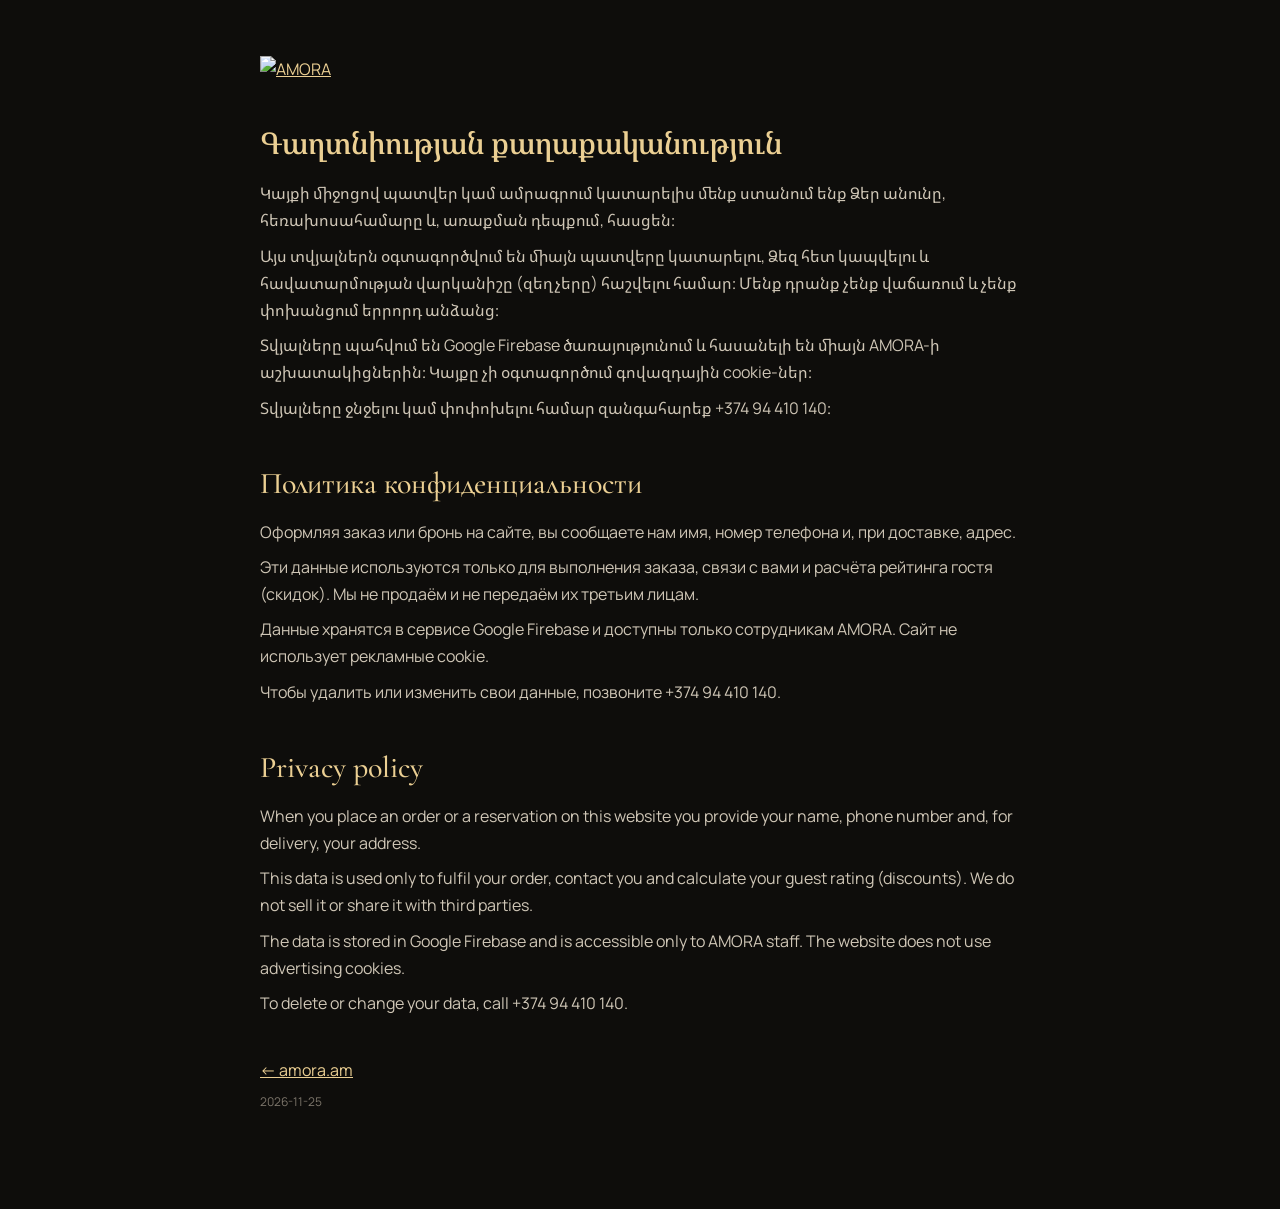
==== privacy.html @ 3f33d3f8 "Add files via upload" ====
<!DOCTYPE html><html lang="hy"><head><meta charset="utf-8">
<style id="bootbg">html,body{background:#0E0D0B;color:#F3EEE5}</style>
<meta name="viewport" content="width=device-width, initial-scale=1">
<meta name="theme-color" content="#0E0D0B">
<link rel="icon" type="image/png" sizes="64x64" href="assets/brand/favicon-64.png">
<link rel="apple-touch-icon" href="assets/brand/apple-touch-icon.png">
<link rel="manifest" href="site.webmanifest">
<link rel="preconnect" href="https://fonts.googleapis.com">
<link rel="preconnect" href="https://fonts.gstatic.com" crossorigin>
<link href="https://fonts.googleapis.com/css2?family=Cinzel:wght@400;500&family=Cormorant+Garamond:ital,wght@0,400;0,500;0,600;1,400;1,500&family=Manrope:wght@400;500;600;700&family=Noto+Sans+Armenian:wght@400;500;600;700&family=Noto+Serif+Armenian:wght@400;500;600&display=swap" rel="stylesheet">
<link rel="stylesheet" href="assets/app.css">
<title>Privacy · AMORA Kapan</title><meta name="description" content="AMORA — политика конфиденциальности / Գաղտնիության քաղաքականություն / Privacy policy"><link rel="canonical" href="https://amora.am/privacy.html">
<style>.pv{max-width:760px;margin:0 auto;padding:48px 22px 80px;font-family:Manrope,"Noto Sans Armenian",sans-serif;line-height:1.7}.pv img{height:48px}.pv h2{font-family:"Cormorant Garamond","Noto Serif Armenian",serif;font-weight:500;font-size:30px;margin:36px 0 10px;color:#EBCF93}.pv p{color:#cfc6b6;margin:8px 0}.pv a{color:#EBCF93}</style></head>
<body><main class="pv"><a href="./"><img src="assets/brand/wordmark.webp" alt="AMORA"></a><section lang="hy"><h2>Գաղտնիության քաղաքականություն</h2><p>Կայքի միջոցով պատվեր կամ ամրագրում կատարելիս մենք ստանում ենք Ձեր անունը, հեռախոսահամարը և, առաքման դեպքում, հասցեն։</p><p>Այս տվյալներն օգտագործվում են միայն պատվերը կատարելու, Ձեզ հետ կապվելու և հավատարմության վարկանիշը (զեղչերը) հաշվելու համար։ Մենք դրանք չենք վաճառում և չենք փոխանցում երրորդ անձանց։</p><p>Տվյալները պահվում են Google Firebase ծառայությունում և հասանելի են միայն AMORA-ի աշխատակիցներին։ Կայքը չի օգտագործում գովազդային cookie-ներ։</p><p>Տվյալները ջնջելու կամ փոփոխելու համար զանգահարեք +374 94 410 140։</p></section><section lang="ru"><h2>Политика конфиденциальности</h2><p>Оформляя заказ или бронь на сайте, вы сообщаете нам имя, номер телефона и, при доставке, адрес.</p><p>Эти данные используются только для выполнения заказа, связи с вами и расчёта рейтинга гостя (скидок). Мы не продаём и не передаём их третьим лицам.</p><p>Данные хранятся в сервисе Google Firebase и доступны только сотрудникам AMORA. Сайт не использует рекламные cookie.</p><p>Чтобы удалить или изменить свои данные, позвоните +374 94 410 140.</p></section><section lang="en"><h2>Privacy policy</h2><p>When you place an order or a reservation on this website you provide your name, phone number and, for delivery, your address.</p><p>This data is used only to fulfil your order, contact you and calculate your guest rating (discounts). We do not sell it or share it with third parties.</p><p>The data is stored in Google Firebase and is accessible only to AMORA staff. The website does not use advertising cookies.</p><p>To delete or change your data, call +374 94 410 140.</p></section><p style="margin-top:40px"><a href="./">← amora.am</a></p><p style="color:#7d766b;font-size:12px">2026-11-25</p></main></body></html>
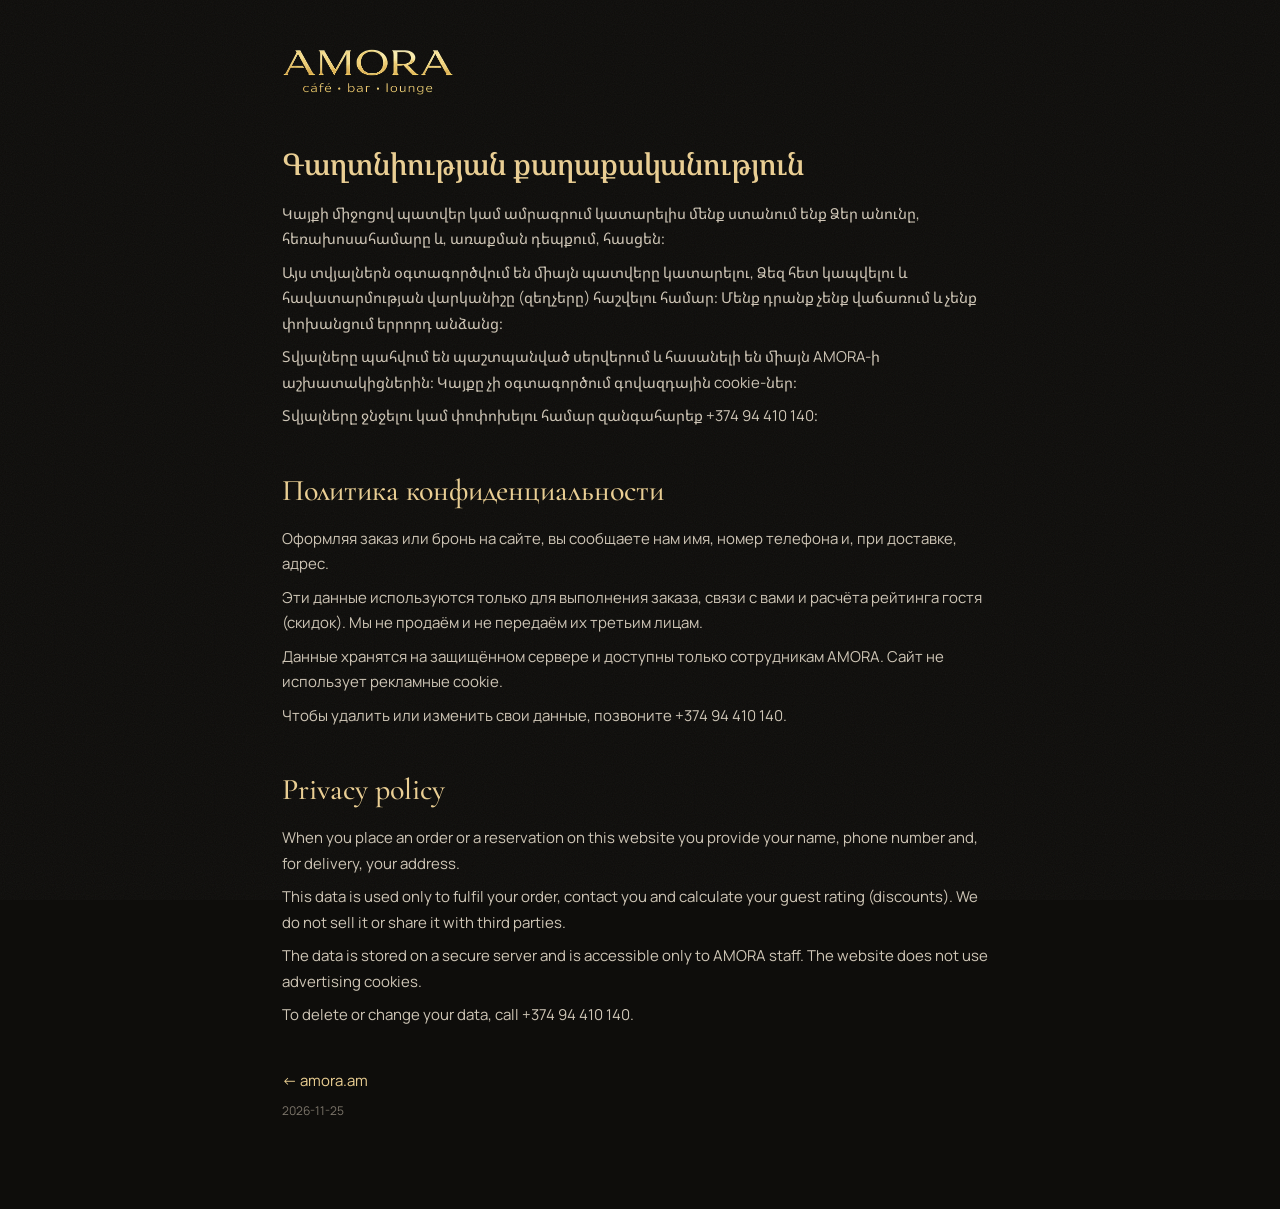
==== commit 7c924dec: "Update privacy.html" ====
--- a/privacy.html
+++ b/privacy.html
@@ -11,4 +11,4 @@
 <link rel="stylesheet" href="assets/app.css">
 <title>Privacy · AMORA Kapan</title><meta name="description" content="AMORA — политика конфиденциальности / Գաղտնիության քաղաքականություն / Privacy policy"><link rel="canonical" href="https://amora.am/privacy.html">
 <style>.pv{max-width:760px;margin:0 auto;padding:48px 22px 80px;font-family:Manrope,"Noto Sans Armenian",sans-serif;line-height:1.7}.pv img{height:48px}.pv h2{font-family:"Cormorant Garamond","Noto Serif Armenian",serif;font-weight:500;font-size:30px;margin:36px 0 10px;color:#EBCF93}.pv p{color:#cfc6b6;margin:8px 0}.pv a{color:#EBCF93}</style></head>
-<body><main class="pv"><a href="./"><img src="assets/brand/wordmark.webp" alt="AMORA"></a><section lang="hy"><h2>Գաղտնիության քաղաքականություն</h2><p>Կայքի միջոցով պատվեր կամ ամրագրում կատարելիս մենք ստանում ենք Ձեր անունը, հեռախոսահամարը և, առաքման դեպքում, հասցեն։</p><p>Այս տվյալներն օգտագործվում են միայն պատվերը կատարելու, Ձեզ հետ կապվելու և հավատարմության վարկանիշը (զեղչերը) հաշվելու համար։ Մենք դրանք չենք վաճառում և չենք փոխանցում երրորդ անձանց։</p><p>Տվյալները պահվում են Google Firebase ծառայությունում և հասանելի են միայն AMORA-ի աշխատակիցներին։ Կայքը չի օգտագործում գովազդային cookie-ներ։</p><p>Տվյալները ջնջելու կամ փոփոխելու համար զանգահարեք +374 94 410 140։</p></section><section lang="ru"><h2>Политика конфиденциальности</h2><p>Оформляя заказ или бронь на сайте, вы сообщаете нам имя, номер телефона и, при доставке, адрес.</p><p>Эти данные используются только для выполнения заказа, связи с вами и расчёта рейтинга гостя (скидок). Мы не продаём и не передаём их третьим лицам.</p><p>Данные хранятся в сервисе Google Firebase и доступны только сотрудникам AMORA. Сайт не использует рекламные cookie.</p><p>Чтобы удалить или изменить свои данные, позвоните +374 94 410 140.</p></section><section lang="en"><h2>Privacy policy</h2><p>When you place an order or a reservation on this website you provide your name, phone number and, for delivery, your address.</p><p>This data is used only to fulfil your order, contact you and calculate your guest rating (discounts). We do not sell it or share it with third parties.</p><p>The data is stored in Google Firebase and is accessible only to AMORA staff. The website does not use advertising cookies.</p><p>To delete or change your data, call +374 94 410 140.</p></section><p style="margin-top:40px"><a href="./">← amora.am</a></p><p style="color:#7d766b;font-size:12px">2026-11-25</p></main></body></html>+<body><main class="pv"><a href="./"><img src="assets/brand/wordmark.webp" alt="AMORA"></a><section lang="hy"><h2>Գաղտնիության քաղաքականություն</h2><p>Կայքի միջոցով պատվեր կամ ամրագրում կատարելիս մենք ստանում ենք Ձեր անունը, հեռախոսահամարը և, առաքման դեպքում, հասցեն։</p><p>Այս տվյալներն օգտագործվում են միայն պատվերը կատարելու, Ձեզ հետ կապվելու և հավատարմության վարկանիշը (զեղչերը) հաշվելու համար։ Մենք դրանք չենք վաճառում և չենք փոխանցում երրորդ անձանց։</p><p>Տվյալները պահվում են պաշտպանված սերվերում և հասանելի են միայն AMORA-ի աշխատակիցներին։ Կայքը չի օգտագործում գովազդային cookie-ներ։</p><p>Տվյալները ջնջելու կամ փոփոխելու համար զանգահարեք +374 94 410 140։</p></section><section lang="ru"><h2>Политика конфиденциальности</h2><p>Оформляя заказ или бронь на сайте, вы сообщаете нам имя, номер телефона и, при доставке, адрес.</p><p>Эти данные используются только для выполнения заказа, связи с вами и расчёта рейтинга гостя (скидок). Мы не продаём и не передаём их третьим лицам.</p><p>Данные хранятся на защищённом сервере и доступны только сотрудникам AMORA. Сайт не использует рекламные cookie.</p><p>Чтобы удалить или изменить свои данные, позвоните +374 94 410 140.</p></section><section lang="en"><h2>Privacy policy</h2><p>When you place an order or a reservation on this website you provide your name, phone number and, for delivery, your address.</p><p>This data is used only to fulfil your order, contact you and calculate your guest rating (discounts). We do not sell it or share it with third parties.</p><p>The data is stored on a secure server and is accessible only to AMORA staff. The website does not use advertising cookies.</p><p>To delete or change your data, call +374 94 410 140.</p></section><p style="margin-top:40px"><a href="./">← amora.am</a></p><p style="color:#7d766b;font-size:12px">2026-11-25</p></main></body></html>
--- a/assets/app.css
+++ b/assets/app.css
@@ -0,0 +1,1076 @@
+
+:root{
+  --bg:#0E0D0B;--bg2:#141210;--card:#1A1814;--card2:#211E19;--line:rgba(243,237,226,.09);--line2:rgba(243,237,226,.16);
+  --ink:#F3EDE2;--mute:#A39B8D;--dim:#6F685D;--gold:#C8A46B;--gold2:#E6CD99;--wine:#8E3B46;--ok:#8DB283;--warn:#E0A458;--bad:#D46A6A;
+  --serif:"Cormorant Garamond","Noto Serif Armenian",Georgia,serif;--sans:"Manrope","Noto Sans Armenian",system-ui,sans-serif;
+  --r:18px;--ease:cubic-bezier(.2,.7,.2,1);
+}
+*{box-sizing:border-box;margin:0;padding:0}
+html{scroll-behavior:smooth;-webkit-text-size-adjust:100%}
+body{background:var(--bg);color:var(--ink);font-family:var(--sans);font-size:15px;line-height:1.5;-webkit-font-smoothing:antialiased;overflow-x:hidden}
+body:before{content:"";position:fixed;inset:0;pointer-events:none;z-index:200;opacity:.05;background-image:url("data:image/svg+xml,%3Csvg xmlns='http://www.w3.org/2000/svg' width='160' height='160'%3E%3Cfilter id='n'%3E%3CfeTurbulence type='fractalNoise' baseFrequency='.9' numOctaves='2'/%3E%3C/filter%3E%3Crect width='100%25' height='100%25' filter='url(%23n)'/%3E%3C/svg%3E")}
+button{font:inherit;color:inherit;background:none;border:0;cursor:pointer}
+input,select,textarea{font:inherit;color:var(--ink)}
+a{color:inherit;text-decoration:none}
+.serif{font-family:var(--serif)}
+.wrap{max-width:1180px;margin:0 auto;padding:0 20px}
+.eyebrow{font-size:11px;letter-spacing:.28em;text-transform:uppercase;color:var(--gold)}
+.hair{height:1px;background:linear-gradient(90deg,transparent,var(--gold) 20%,var(--gold) 80%,transparent);opacity:.35}
+.hidden{display:none!important}
+
+/* header */
+.hdr{position:sticky;top:0;z-index:50;background:rgba(14,13,11,.82);backdrop-filter:blur(18px) saturate(1.2);-webkit-backdrop-filter:blur(18px);border-bottom:1px solid var(--line)}
+.hdr .wrap{display:flex;align-items:center;gap:14px;height:66px}
+.logo{display:flex;flex-direction:column;line-height:1}
+.logo b{font-family:var(--serif);font-weight:500;font-size:27px;letter-spacing:.32em;margin-right:-.32em}
+.logo small{font-size:8.5px;letter-spacing:.42em;color:var(--gold);margin-top:5px;text-transform:uppercase}
+.sp{flex:1}
+.langs{display:flex;border:1px solid var(--line2);border-radius:99px;padding:3px}
+.langs button{font-size:11.5px;font-weight:600;letter-spacing:.06em;padding:6px 10px;border-radius:99px;color:var(--mute);transition:.25s}
+.langs button.on{background:var(--ink);color:var(--bg)}
+.iconbtn{position:relative;height:42px;min-width:42px;padding:0 14px;border-radius:99px;border:1px solid var(--line2);display:flex;align-items:center;gap:8px;font-size:13px;font-weight:600;transition:.25s}
+.iconbtn:hover{border-color:var(--gold)}
+.iconbtn .cnt{background:var(--gold);color:#1a140b;font-size:11px;font-weight:700;border-radius:99px;min-width:20px;height:20px;display:grid;place-items:center;padding:0 5px}
+.trackpill{display:flex;align-items:center;gap:8px;height:42px;padding:0 14px;border-radius:99px;background:rgba(200,164,107,.12);border:1px solid rgba(200,164,107,.35);font-size:12.5px;font-weight:600;color:var(--gold2)}
+.dot{width:7px;height:7px;border-radius:50%;background:var(--ok);box-shadow:0 0 0 0 rgba(141,178,131,.6);animation:pulse 1.8s infinite}
+@keyframes pulse{0%{box-shadow:0 0 0 0 rgba(141,178,131,.55)}70%{box-shadow:0 0 0 9px rgba(141,178,131,0)}100%{box-shadow:0 0 0 0 rgba(141,178,131,0)}}
+
+/* hero */
+.hero{position:relative;overflow:hidden;padding:72px 0 64px;border-bottom:1px solid var(--line)}
+.hero:before{content:"";position:absolute;inset:-20%;background:radial-gradient(40% 50% at 78% 40%,rgba(142,59,70,.28),transparent 70%),radial-gradient(35% 45% at 15% 10%,rgba(200,164,107,.13),transparent 70%)}
+.hero .wrap{position:relative;display:grid;grid-template-columns:1.1fr .9fr;gap:40px;align-items:center}
+.hero h1{font-family:var(--serif);font-weight:400;font-size:clamp(46px,7vw,92px);line-height:.95;letter-spacing:-.01em;margin:18px 0 22px}
+.hero h1 i{color:var(--gold2);font-weight:400}
+.hero p.lead{color:var(--mute);font-size:16.5px;max-width:470px}
+.ctas{display:flex;gap:12px;flex-wrap:wrap;margin-top:30px}
+.btn{height:52px;padding:0 26px;border-radius:99px;font-weight:600;font-size:14.5px;letter-spacing:.02em;display:inline-flex;align-items:center;justify-content:center;gap:10px;transition:.3s var(--ease)}
+.btn.gold{background:linear-gradient(180deg,var(--gold2),var(--gold));color:#1d160b;box-shadow:0 10px 30px -10px rgba(200,164,107,.6)}
+.btn.gold:hover{transform:translateY(-2px);box-shadow:0 16px 36px -12px rgba(200,164,107,.7)}
+.btn.line{border:1px solid var(--line2)}
+.btn.line:hover{border-color:var(--gold);color:var(--gold2)}
+.btn:disabled{opacity:.4;cursor:not-allowed;transform:none!important}
+.chips{display:flex;gap:10px;flex-wrap:wrap;margin-top:34px}
+.chip{display:flex;align-items:center;gap:8px;padding:9px 14px;border:1px solid var(--line);border-radius:99px;font-size:12.5px;color:var(--mute);background:rgba(255,255,255,.02)}
+.chip b{color:var(--ink);font-weight:600}
+.heroart{position:relative;aspect-ratio:1;max-width:480px;justify-self:end;width:100%}
+.heroart .spin{position:absolute;inset:0;animation:spin 90s linear infinite}
+.heroart .ring{position:absolute;inset:-6%;border:1px solid var(--line);border-radius:50%}
+.heroart .ring2{position:absolute;inset:-14%;border:1px dashed rgba(200,164,107,.18);border-radius:50%}
+.heroart .tag{position:absolute;background:rgba(20,18,16,.85);backdrop-filter:blur(10px);border:1px solid var(--line2);border-radius:14px;padding:12px 16px;font-size:12px}
+.heroart .tag b{display:block;font-family:var(--serif);font-size:19px;font-weight:500}
+@keyframes spin{to{transform:rotate(360deg)}}
+
+/* table hero */
+.thero{padding:34px 0 30px;border-bottom:1px solid var(--line);background:radial-gradient(60% 120% at 80% 0,rgba(142,59,70,.25),transparent 70%)}
+.thero h2{font-family:var(--serif);font-weight:400;font-size:44px;line-height:1;margin:8px 0 6px}
+.thero h2 span{color:var(--gold2)}
+.tactions{display:grid;grid-template-columns:1fr 1fr;gap:10px;margin-top:20px;max-width:520px}
+.tact{border:1px solid var(--line2);border-radius:16px;padding:14px 16px;text-align:left;transition:.25s;background:rgba(255,255,255,.02)}
+.tact:hover{border-color:var(--gold)}
+.tact b{display:block;font-size:14px}
+.tact small{color:var(--mute);font-size:12px}
+.tact.done{border-color:rgba(141,178,131,.5);background:rgba(141,178,131,.08)}
+
+/* menu nav */
+.mnav{position:sticky;top:66px;z-index:40;background:rgba(14,13,11,.9);backdrop-filter:blur(16px);-webkit-backdrop-filter:blur(16px);border-bottom:1px solid var(--line)}
+.mnav .wrap{display:flex;gap:10px;align-items:center;height:62px}
+.cats{display:flex;gap:4px;overflow-x:auto;scrollbar-width:none;flex:1;mask-image:linear-gradient(90deg,#000 92%,transparent)}
+.cats::-webkit-scrollbar{display:none}
+.cats button{white-space:nowrap;padding:9px 15px;border-radius:99px;font-size:13.5px;color:var(--mute);transition:.25s;font-weight:500}
+.cats button.on{color:var(--bg);background:var(--ink)}
+.cats button:hover:not(.on){color:var(--ink)}
+.srch{position:relative;width:230px;flex:none}
+.srch input{width:100%;height:40px;border-radius:99px;border:1px solid var(--line2);background:transparent;padding:0 14px 0 38px;font-size:13.5px;outline:none;transition:.25s}
+.srch input:focus{border-color:var(--gold)}
+.srch svg{position:absolute;left:13px;top:12px;opacity:.6}
+.filters{display:flex;gap:8px;padding:18px 0 4px;flex-wrap:wrap}
+.filters button{padding:7px 13px;border:1px solid var(--line);border-radius:99px;font-size:12.5px;color:var(--mute);transition:.2s}
+.filters button.on{border-color:var(--gold);color:var(--gold2);background:rgba(200,164,107,.08)}
+
+/* dishes */
+.sec{padding:36px 0 8px;scroll-margin-top:140px}
+.sec h3{font-family:var(--serif);font-weight:400;font-size:38px;display:flex;align-items:baseline;gap:14px;margin-bottom:20px}
+.sec h3 small{font-family:var(--sans);font-size:12px;color:var(--dim);letter-spacing:.1em}
+.grid{display:grid;grid-template-columns:repeat(3,1fr);gap:18px}
+.dish{position:relative;background:linear-gradient(180deg,var(--card),var(--bg2));border:1px solid var(--line);border-radius:var(--r);overflow:hidden;display:flex;flex-direction:column;transition:.35s var(--ease);cursor:pointer}
+.dish:hover{border-color:rgba(200,164,107,.35);transform:translateY(-3px);box-shadow:0 24px 50px -30px rgba(0,0,0,.9)}
+.dish .img{position:relative;aspect-ratio:4/3;background:radial-gradient(70% 70% at 50% 45%,#2a2620,#14120f 75%);display:grid;place-items:center;overflow:hidden}
+.dish .img svg{width:78%;height:auto;transition:.6s var(--ease);filter:drop-shadow(0 18px 22px rgba(0,0,0,.55))}
+.dish:hover .img svg{transform:rotate(8deg) scale(1.04)}
+.dish .body{padding:16px 18px 18px;display:flex;flex-direction:column;flex:1}
+.dish h4{font-family:var(--serif);font-size:23px;font-weight:500;line-height:1.1}
+.dish p{color:var(--mute);font-size:13px;margin:7px 0 14px;flex:1;display:-webkit-box;-webkit-line-clamp:2;-webkit-box-orient:vertical;overflow:hidden}
+.dish .foot{display:flex;align-items:center;justify-content:space-between;gap:10px}
+.price{font-weight:700;font-size:17px;letter-spacing:.01em;white-space:nowrap}
+.price small{color:var(--dim);font-weight:500;font-size:12px;margin-left:6px}
+.addb{height:40px;padding:0 16px;border-radius:99px;border:1px solid var(--line2);font-size:13px;font-weight:600;transition:.25s;display:flex;align-items:center;gap:6px}
+.addb:hover{background:var(--ink);color:var(--bg);border-color:var(--ink)}
+.stepper{display:flex;align-items:center;border-radius:99px;background:var(--ink);color:var(--bg);height:40px;font-weight:700}
+.stepper button{width:38px;height:40px;font-size:18px;color:var(--bg)}
+.stepper span{min-width:18px;text-align:center;font-size:14px}
+.badges{position:absolute;top:12px;left:12px;display:flex;gap:6px;z-index:2}
+.bdg{font-size:10.5px;font-weight:700;letter-spacing:.08em;text-transform:uppercase;padding:5px 9px;border-radius:99px;background:rgba(14,13,11,.75);backdrop-filter:blur(6px);border:1px solid var(--line2)}
+.bdg.hit{color:var(--gold2);border-color:rgba(200,164,107,.4)}
+.bdg.new{color:#bfe0b5;border-color:rgba(141,178,131,.4)}
+.bdg.spicy{color:#f0a3a3;border-color:rgba(212,106,106,.4)}
+.bdg.veg{color:#cfe3a8;border-color:rgba(170,200,120,.35)}
+.dish.out{cursor:default}
+.dish.out .img svg{filter:grayscale(1) brightness(.55)}
+.dish.out h4,.dish.out .price{opacity:.5}
+.dish.out:hover{transform:none;border-color:var(--line)}
+.soldtag{position:absolute;inset:auto 12px 12px 12px;background:rgba(14,13,11,.85);border:1px solid var(--line2);border-radius:12px;padding:9px 12px;font-size:12px;color:var(--mute);text-align:center;backdrop-filter:blur(6px)}
+.empty{color:var(--mute);padding:50px 0;text-align:center}
+
+/* about / features */
+.feat{padding:80px 0;border-top:1px solid var(--line);margin-top:60px}
+.feat h2{font-family:var(--serif);font-weight:400;font-size:clamp(36px,5vw,58px);line-height:1;max-width:640px;margin:12px 0 40px}
+.fgrid{display:grid;grid-template-columns:repeat(4,1fr);gap:16px}
+.fcard{border:1px solid var(--line);border-radius:var(--r);padding:24px;background:linear-gradient(180deg,rgba(255,255,255,.025),transparent)}
+.fcard .n{font-family:var(--serif);font-size:42px;color:var(--gold);line-height:1}
+.fcard b{display:block;margin:14px 0 6px;font-size:15px}
+.fcard p{color:var(--mute);font-size:13px}
+.book{display:grid;grid-template-columns:1fr 1fr;gap:40px;padding:70px 0;border-top:1px solid var(--line);align-items:start}
+.book h2{font-family:var(--serif);font-weight:400;font-size:52px;line-height:1;margin:12px 0 14px}
+.form{display:grid;gap:12px}
+.row2{display:grid;grid-template-columns:1fr 1fr;gap:12px}
+.row3{display:grid;grid-template-columns:1fr 1fr 1fr;gap:12px}
+.fld{display:flex;flex-direction:column;gap:6px}
+.fld label{font-size:11.5px;color:var(--mute);letter-spacing:.04em}
+.fld input,.fld select,.fld textarea{height:48px;border-radius:14px;border:1px solid var(--line2);background:rgba(255,255,255,.03);padding:0 14px;outline:none;transition:.2s;width:100%}
+.fld textarea{height:78px;padding:12px 14px;resize:none}
+.fld input:focus,.fld select:focus,.fld textarea:focus{border-color:var(--gold)}
+.fld select option{background:#1a1814}
+.fld.err input{border-color:var(--bad)}
+footer{border-top:1px solid var(--line);padding:50px 0 120px}
+.fgrid2{display:grid;grid-template-columns:2fr 1fr 1fr 1fr;gap:30px}
+footer h5{font-size:11px;letter-spacing:.24em;text-transform:uppercase;color:var(--gold);margin-bottom:12px;font-weight:600}
+footer p,footer a{color:var(--mute);font-size:13.5px;display:block}
+
+/* overlay / drawer */
+.ov{position:fixed;inset:0;background:rgba(5,4,3,.6);backdrop-filter:blur(4px);z-index:90;opacity:0;pointer-events:none;transition:.35s}
+.ov.on{opacity:1;pointer-events:auto}
+.drawer{position:fixed;top:0;right:0;bottom:0;width:min(460px,100%);background:var(--bg2);border-left:1px solid var(--line2);z-index:100;transform:translateX(105%);transition:.45s var(--ease);display:flex;flex-direction:column}
+.drawer.on{transform:none}
+.dh{display:flex;align-items:center;justify-content:space-between;padding:20px 22px;border-bottom:1px solid var(--line)}
+.dh h3{font-family:var(--serif);font-weight:500;font-size:28px}
+.x{width:38px;height:38px;border-radius:50%;border:1px solid var(--line2);display:grid;place-items:center;font-size:18px}
+.db{flex:1;overflow-y:auto;padding:18px 22px}
+.df{padding:16px 22px 22px;border-top:1px solid var(--line);background:var(--bg2)}
+.ci{display:grid;grid-template-columns:58px 1fr auto;gap:12px;align-items:center;padding:12px 0;border-bottom:1px solid var(--line)}
+.ci .th{width:58px;height:58px;border-radius:14px;background:#1f1c18;display:grid;place-items:center}
+.ci .th svg{width:52px}
+.ci b{font-weight:600;font-size:14px;display:block;line-height:1.25}
+.ci small{color:var(--mute)}
+.stepper.sm{height:34px;background:transparent;color:var(--ink);border:1px solid var(--line2)}
+.stepper.sm button{color:var(--ink);width:32px;height:34px}
+.sumrow{display:flex;justify-content:space-between;font-size:14px;color:var(--mute);padding:4px 0}
+.sumrow.t{color:var(--ink);font-weight:700;font-size:18px;padding-top:10px}
+.prog{height:4px;border-radius:9px;background:var(--line2);overflow:hidden;margin:8px 0 2px}
+.prog i{display:block;height:100%;background:linear-gradient(90deg,var(--gold),var(--gold2));transition:.5s}
+.note{font-size:12.5px;color:var(--mute);background:rgba(255,255,255,.03);border:1px solid var(--line);border-radius:12px;padding:10px 12px;margin:10px 0}
+.note.warn{color:var(--warn);border-color:rgba(224,164,88,.35)}
+.seg{display:grid;grid-auto-flow:column;grid-auto-columns:1fr;border:1px solid var(--line2);border-radius:14px;padding:4px;gap:4px;margin-bottom:16px}
+.seg button{line-height:1.2;padding:0 6px;height:42px;border-radius:10px;font-size:13.5px;font-weight:600;color:var(--mute);transition:.2s}
+.seg button.on{background:var(--ink);color:var(--bg)}
+.seg button:disabled{opacity:.35;text-decoration:line-through}
+.opt{display:flex;align-items:center;gap:12px;border:1px solid var(--line2);border-radius:14px;padding:13px 14px;cursor:pointer;transition:.2s;margin-bottom:8px}
+.opt.on{border-color:var(--gold);background:rgba(200,164,107,.06)}
+.opt i{width:18px;height:18px;border-radius:50%;border:1.5px solid var(--line2);flex:none;display:grid;place-items:center}
+.opt.on i{border-color:var(--gold)}
+.opt.on i:after{content:"";width:9px;height:9px;border-radius:50%;background:var(--gold)}
+.opt b{font-size:14px;font-weight:600}
+.opt small{display:block;color:var(--mute);font-size:12px}
+.lbl{font-size:11px;letter-spacing:.2em;text-transform:uppercase;color:var(--gold);margin:18px 0 10px;font-weight:600}
+.ups{display:flex;gap:10px;overflow-x:auto;padding-bottom:4px;scrollbar-width:none}
+.ups .u{flex:none;width:132px;border:1px solid var(--line);border-radius:14px;padding:10px;text-align:left}
+.ups .u svg{width:60px;display:block;margin:0 auto 6px}
+.ups .u b{font-size:12.5px;display:block;line-height:1.2;height:30px;overflow:hidden}
+.ups .u span{font-size:12px;color:var(--gold2);font-weight:700}
+
+/* tracker */
+.done-hero{text-align:center;padding:16px 0 6px}
+.done-hero .ok{width:74px;height:74px;border-radius:50%;margin:0 auto 14px;display:grid;place-items:center;background:radial-gradient(circle,rgba(141,178,131,.25),transparent 70%);border:1px solid rgba(141,178,131,.5);font-size:30px;color:var(--ok)}
+.done-hero h4{font-family:var(--serif);font-size:30px;font-weight:500}
+.done-hero .num{font-size:13px;color:var(--mute);margin-top:4px}
+.steps{margin:22px 0 10px;position:relative}
+.st{display:flex;gap:14px;align-items:flex-start;padding:0 0 20px;position:relative}
+.st:before{content:"";position:absolute;left:11px;top:24px;bottom:0;width:1px;background:var(--line2)}
+.st:last-child:before{display:none}
+.st i{width:23px;height:23px;border-radius:50%;border:1.5px solid var(--line2);flex:none;display:grid;place-items:center;font-size:11px;font-style:normal;background:var(--bg2);z-index:1}
+.st.dn i{background:var(--ok);border-color:var(--ok);color:#10200d}
+.st.cur i{border-color:var(--gold);box-shadow:0 0 0 5px rgba(200,164,107,.15)}
+.st.cur i:after{content:"";width:8px;height:8px;border-radius:50%;background:var(--gold);animation:pulse 1.6s infinite}
+.st b{font-size:14.5px;font-weight:600;display:block}
+.st small{color:var(--mute);font-size:12px}
+.st:not(.dn):not(.cur) b{color:var(--dim)}
+
+/* modal sheet */
+.sheet{position:fixed;left:50%;top:50%;width:min(560px,94vw);max-height:90vh;overflow:auto;background:var(--bg2);border:1px solid var(--line2);border-radius:26px;z-index:110;transform:translate(-50%,-46%) scale(.97);opacity:0;pointer-events:none;transition:.4s var(--ease)}
+.sheet.on{transform:translate(-50%,-50%);opacity:1;pointer-events:auto}
+.sheet .img{aspect-ratio:16/10;background:radial-gradient(60% 70% at 50% 45%,#2c2822,#12100e 75%);display:grid;place-items:center;position:relative}
+.sheet .img svg{width:62%;filter:drop-shadow(0 24px 30px rgba(0,0,0,.6))}
+.sheet .x{position:absolute;top:14px;right:14px;background:rgba(14,13,11,.6)}
+.sheet .c{padding:22px 24px 24px}
+.sheet h3{font-family:var(--serif);font-weight:500;font-size:34px;line-height:1.05}
+.sheet .meta{color:var(--dim);font-size:12.5px;margin:6px 0 12px;letter-spacing:.04em}
+.sheet p{color:var(--mute)}
+.sheet .act{display:flex;gap:12px;margin-top:22px;align-items:center}
+.sheet .act .btn{flex:1}
+
+/* floating cart bar (mobile) */
+.fbar{position:fixed;left:14px;right:14px;bottom:14px;z-index:60;display:none}
+.fbar button{width:100%;height:58px;border-radius:18px;background:linear-gradient(180deg,var(--gold2),var(--gold));color:#1d160b;font-weight:700;display:flex;align-items:center;justify-content:space-between;padding:0 20px;box-shadow:0 18px 40px -12px rgba(0,0,0,.8)}
+
+/* toast */
+.toasts{position:fixed;top:78px;left:50%;transform:translateX(-50%);z-index:300;display:flex;flex-direction:column;gap:8px;align-items:center;pointer-events:none}
+.toast{white-space:nowrap;max-width:92vw;overflow:hidden;text-overflow:ellipsis;background:#f3ede2;color:#16130f;padding:11px 18px;border-radius:99px;font-size:13.5px;font-weight:600;box-shadow:0 14px 34px -10px rgba(0,0,0,.7);animation:tin .4s var(--ease)}
+.toast.gold{background:linear-gradient(180deg,var(--gold2),var(--gold))}
+@keyframes tin{from{opacity:0;transform:translateY(-10px)}}
+
+/* demo switcher */
+.ov.on~.demo{opacity:0;pointer-events:none}
+.demo{position:fixed;left:50%;bottom:16px;transform:translateX(-50%);z-index:80;transition:opacity .3s;display:flex;align-items:center;gap:4px;padding:5px;border-radius:99px;background:rgba(243,237,226,.94);color:#17140f;box-shadow:0 16px 40px -12px rgba(0,0,0,.8);font-size:12.5px}
+.demo span{padding:0 10px 0 12px;font-weight:700;letter-spacing:.14em;font-size:10px;text-transform:uppercase;opacity:.55}
+.demo button{white-space:nowrap;color:#17140f;padding:8px 14px;border-radius:99px;font-weight:600;position:relative}
+.demo button.on{background:#17140f;color:#f3ede2}
+.demo button .rd{position:absolute;top:4px;right:6px;width:8px;height:8px;border-radius:50%;background:#c4453f}
+
+/* ===== STAFF ===== */
+.staff{min-height:100vh;background:#0B0A09}
+.sbar{position:sticky;top:0;z-index:50;background:rgba(11,10,9,.92);backdrop-filter:blur(14px);border-bottom:1px solid var(--line)}
+.sbar .wrap{max-width:1400px;display:flex;align-items:center;gap:12px;height:64px}
+.sbar .logo b{font-size:22px}
+.stabs{display:flex;gap:4px;overflow-x:auto;scrollbar-width:none;max-width:1400px;margin:0 auto;padding:0 20px 10px}
+.stabs::-webkit-scrollbar{display:none}
+.stabs button{white-space:nowrap;padding:9px 14px;border-radius:12px;font-size:13.5px;font-weight:600;color:var(--mute);display:flex;gap:7px;align-items:center}
+.stabs button.on{background:var(--card2);color:var(--ink)}
+.stabs .b{background:var(--bad);color:#fff;border-radius:99px;font-size:10.5px;padding:1px 6px;min-width:18px;text-align:center}
+.smain{max-width:1400px;margin:0 auto;padding:22px 20px 120px}
+.live{display:flex;align-items:center;gap:8px;font-size:12px;color:var(--ok);font-weight:600}
+.sbtn{height:38px;padding:0 14px;border-radius:11px;border:1px solid var(--line2);font-size:13px;font-weight:600;transition:.2s;display:inline-flex;align-items:center;gap:6px;white-space:nowrap}
+.sbtn:hover{border-color:var(--gold)}
+.sbtn.pri{background:var(--ink);color:var(--bg);border-color:var(--ink)}
+.sbtn.ok{background:var(--ok);color:#0f1c0c;border-color:var(--ok)}
+.sbtn.gold{background:var(--gold);color:#1d160b;border-color:var(--gold)}
+.sbtn.ghost{border-color:transparent;color:var(--mute)}
+.kan{display:grid;grid-template-columns:repeat(4,minmax(260px,1fr));gap:14px;overflow-x:auto;align-items:start}
+.col{background:#121110;border:1px solid var(--line);border-radius:18px;padding:12px;min-height:200px}
+.col h4{display:flex;justify-content:space-between;align-items:center;font-size:12px;letter-spacing:.14em;text-transform:uppercase;color:var(--mute);padding:4px 6px 12px}
+.col h4 em{font-style:normal;background:var(--card2);color:var(--ink);border-radius:99px;padding:2px 9px;letter-spacing:0}
+.oc{background:var(--card);border:1px solid var(--line);border-radius:14px;padding:14px;margin-bottom:10px;font-size:13px}
+.oc.fresh{border-color:var(--gold);animation:glow 1.4s infinite alternate}
+@keyframes glow{from{box-shadow:0 0 0 0 rgba(200,164,107,.0)}to{box-shadow:0 0 0 4px rgba(200,164,107,.18)}}
+.oc .h{display:flex;align-items:center;gap:8px;margin-bottom:8px}
+.oc .h b{font-size:16px}
+.oc .h small{margin-left:auto;color:var(--dim)}
+.tp{font-size:10.5px;font-weight:700;letter-spacing:.06em;text-transform:uppercase;padding:3px 8px;border-radius:7px}
+.tp.delivery{background:rgba(142,59,70,.35);color:#f2b7be}
+.tp.pickup{background:rgba(200,164,107,.2);color:var(--gold2)}
+.tp.table{background:rgba(141,178,131,.2);color:#c5e3bd}
+.oc ul{list-style:none;margin:8px 0;padding:8px 0;border-top:1px dashed var(--line2);border-bottom:1px dashed var(--line2)}
+.oc li{display:flex;justify-content:space-between;padding:2px 0}
+.oc .who{color:var(--mute);line-height:1.45}
+.oc .who b{color:var(--ink);font-weight:600}
+.oc .nt{background:rgba(224,164,88,.1);color:var(--warn);border-radius:8px;padding:6px 8px;margin-top:6px;font-size:12.5px}
+.oc .ft{display:flex;align-items:center;gap:8px;margin-top:10px}
+.oc .ft .tot{font-weight:700;font-size:15px;margin-right:auto;white-space:nowrap}
+.donelist{margin-top:18px;background:#121110;border:1px solid var(--line);border-radius:18px;padding:14px}
+.donelist summary{cursor:pointer;color:var(--mute);font-size:13px;font-weight:600}
+.drow{display:grid;grid-template-columns:70px 90px 1fr auto auto;gap:12px;padding:9px 4px;border-bottom:1px solid var(--line);font-size:13px;align-items:center}
+.callc{display:flex;align-items:center;gap:14px;background:var(--card);border:1px solid var(--line);border-radius:16px;padding:16px;margin-bottom:10px}
+.callc .tn{width:56px;height:56px;border-radius:14px;background:var(--card2);display:grid;place-items:center;font-family:var(--serif);font-size:28px}
+.callc.act{border-color:var(--gold)}
+.callc b{font-size:15px}
+.callc small{display:block;color:var(--mute)}
+.stop{display:grid;grid-template-columns:repeat(auto-fill,minmax(380px,1fr));gap:10px}
+.si{display:flex;align-items:center;gap:12px;background:var(--card);border:1px solid var(--line);border-radius:14px;padding:10px 12px}
+.si .th{width:46px;height:46px;border-radius:10px;background:#1f1c18;display:grid;place-items:center;flex:none}
+.si .th svg{width:42px}
+.si .nm{flex:1;min-width:0}
+.si .nm b{font-size:13.5px;line-height:1.25;display:-webkit-box;-webkit-line-clamp:2;-webkit-box-orient:vertical;overflow:hidden}
+.si .nm small{color:var(--mute);font-size:11.5px}
+.si.off{opacity:.65;border-color:rgba(212,106,106,.35)}
+.si input.pr{width:78px;height:34px;border-radius:9px;border:1px solid var(--line2);background:transparent;text-align:right;padding:0 8px;font-size:13px}
+.sw{width:46px;height:26px;border-radius:99px;background:var(--line2);position:relative;flex:none;transition:.25s}
+.sw:after{content:"";position:absolute;top:3px;left:3px;width:20px;height:20px;border-radius:50%;background:#fff;transition:.25s}
+.sw.on{background:var(--ok)}
+.sw.on:after{left:23px}
+.qrg{display:grid;grid-template-columns:repeat(auto-fill,minmax(210px,1fr));gap:14px}
+.qrc{background:#F3EDE2;color:#17140f;border-radius:18px;padding:18px 16px;text-align:center}
+.qrc .lg{font-family:var(--serif);letter-spacing:.3em;font-size:18px;margin-right:-.3em}
+.qrc .q{width:140px;height:140px;margin:12px auto;display:grid;place-items:center}
+.qrc .q img,.qrc .q canvas{width:140px!important;height:140px!important}
+.qrc .tn{font-family:var(--serif);font-size:30px;line-height:1}
+.qrc small{display:block;font-size:10.5px;opacity:.6;margin-top:4px;word-break:break-all}
+.qrc .sbtn{margin-top:10px;border-color:rgba(0,0,0,.2);color:#17140f;height:32px;font-size:12px}
+.panel{background:var(--card);border:1px solid var(--line);border-radius:18px;padding:20px;margin-bottom:14px}
+.panel h4{font-size:15px;margin-bottom:4px}
+.panel p.s{color:var(--mute);font-size:12.5px;margin-bottom:12px}
+.setrow{display:flex;align-items:center;justify-content:space-between;gap:12px;padding:12px 0;border-bottom:1px solid var(--line)}
+.setrow:last-child{border:0}
+.setrow small{display:block;color:var(--mute);font-size:12px}
+.setrow input{width:110px;height:38px;border-radius:10px;border:1px solid var(--line2);background:transparent;text-align:right;padding:0 10px}
+.kpis{display:grid;grid-template-columns:repeat(4,1fr);gap:12px;margin-bottom:14px}
+.kpi{background:var(--card);border:1px solid var(--line);border-radius:16px;padding:18px}
+.kpi small{color:var(--mute);font-size:12px}
+.kpi b{display:block;font-family:var(--serif);font-size:36px;font-weight:500;line-height:1.1;margin-top:4px}
+.bar{display:grid;grid-template-columns:180px 1fr 50px;gap:12px;align-items:center;padding:7px 0;font-size:13px}
+.bar .t{height:8px;border-radius:9px;background:var(--line);overflow:hidden}
+.bar .t i{display:block;height:100%;background:var(--gold);border-radius:9px}
+.login{min-height:100vh;display:grid;place-items:center;padding:20px}
+.lbox{width:min(380px,100%);text-align:center}
+.pin{display:flex;gap:10px;justify-content:center;margin:26px 0 18px}
+.pin i{width:14px;height:14px;border-radius:50%;border:1.5px solid var(--line2)}
+.pin i.f{background:var(--gold);border-color:var(--gold)}
+.pad{display:grid;grid-template-columns:repeat(3,1fr);gap:10px}
+.pad button{height:62px;border-radius:16px;border:1px solid var(--line);font-size:22px;font-family:var(--serif);background:rgba(255,255,255,.02)}
+.pad button:active{background:var(--card2)}
+.bk{display:grid;grid-template-columns:1.2fr 1fr 1fr auto;gap:12px;align-items:center;background:var(--card);border:1px solid var(--line);border-radius:14px;padding:14px;margin-bottom:8px;font-size:13.5px}
+
+@media (max-width:980px){
+  .grid{grid-template-columns:repeat(2,1fr)}
+  .fgrid{grid-template-columns:repeat(2,1fr)}
+  .kpis{grid-template-columns:repeat(2,1fr)}
+}
+@media (max-width:760px){
+  body{font-size:14.5px}
+  .hero{padding:40px 0 40px}
+  .hero .wrap{grid-template-columns:1fr}
+  .heroart{max-width:300px;justify-self:center;order:-1;margin-bottom:-10px}
+  .heroart .tag{display:none}
+  .srch{display:none}
+  .mnav .wrap{height:56px}
+  .grid{grid-template-columns:1fr;gap:12px}
+  .dish{flex-direction:row;min-height:132px}
+  .dish .img{aspect-ratio:auto;width:120px;flex:none}
+  .dish .img svg{width:96px}
+  .dish .body{padding:14px}
+  .dish h4{font-size:20px}
+  .dish p{-webkit-line-clamp:2;font-size:12.5px;margin:4px 0 10px}
+  .badges{top:8px;left:8px;flex-direction:column;align-items:flex-start}
+  .bdg{font-size:9px;padding:3px 7px}
+  .soldtag{inset:auto 8px 8px 8px;font-size:10.5px;padding:6px}
+  .sec h3{font-size:30px}
+  .fgrid{grid-template-columns:1fr}
+  .book{grid-template-columns:1fr;gap:20px}
+  .fgrid2{grid-template-columns:1fr 1fr}
+  .fbar{display:block}
+  .fbar.raise{bottom:72px}
+  .drawer{width:100%}
+  .hdr .langs button{padding:5px 7px;font-size:10.5px}
+  .hdr .wrap{gap:8px}
+  .logo small{display:none}
+  .iconbtn{padding:0 11px}
+  .trackpill{padding:0 10px}
+  .addb{width:40px;padding:0;justify-content:center;font-size:20px;font-weight:400}
+  .addb .lt{display:none}
+  .price small{display:block;margin:0}
+  .seg button{font-size:12.5px}
+  .logo b{font-size:23px}
+  .hide-m{display:none!important}
+  .kan{grid-template-columns:repeat(4,86vw)}
+  .kpi b{font-size:26px;white-space:nowrap}
+  .oc .ft{flex-wrap:wrap}
+  .smain{padding:16px 14px 110px}
+  .drow{grid-template-columns:60px 1fr auto;}
+  .drow .hm{display:none}
+  .bk{grid-template-columns:1fr auto}
+  .bar{grid-template-columns:110px 1fr 40px}
+  .sheet{top:auto;bottom:0;left:0;width:100%;transform:translateY(100%);border-radius:26px 26px 0 0;max-height:92vh}
+  .sheet.on{transform:none}
+  .demo{bottom:10px;font-size:11.5px}
+  .demo span{display:none}
+  .demo button{padding:8px 11px}
+}
+
+/* ===== v2 additions ===== */
+.splash{position:fixed;inset:0;z-index:600;background:var(--bg);display:grid;place-items:center;animation:splOut .7s 1.5s forwards}
+.splash .in{text-align:center}
+.splash b{display:block;font-family:var(--serif);font-weight:400;font-size:clamp(46px,9vw,84px);letter-spacing:.42em;margin-right:-.42em;animation:splIn 1.3s var(--ease) both}
+.splash i{display:block;height:1px;width:0;margin:18px auto 14px;background:var(--gold);animation:splLine 1.1s .3s var(--ease) forwards}
+.splash small{display:block;font-size:10px;letter-spacing:.5em;color:var(--gold);opacity:0;animation:splFade .8s .7s forwards;text-transform:uppercase}
+@keyframes splIn{from{opacity:0;letter-spacing:.8em;filter:blur(8px)}}
+@keyframes splLine{to{width:160px}}
+@keyframes splFade{to{opacity:1}}
+@keyframes splOut{to{opacity:0;visibility:hidden}}
+.promo{margin:26px 0 4px;border:1px solid rgba(200,164,107,.35);border-radius:20px;padding:18px 22px;display:flex;gap:18px;align-items:center;background:linear-gradient(100deg,rgba(142,59,70,.32),rgba(200,164,107,.06) 70%);position:relative;overflow:hidden}
+.promo:after{content:"";position:absolute;right:-40px;top:-40px;width:160px;height:160px;border-radius:50%;border:1px solid rgba(200,164,107,.25)}
+.promo .k{font-size:10.5px;letter-spacing:.24em;text-transform:uppercase;color:var(--gold);white-space:nowrap}
+.promo b{font-family:var(--serif);font-weight:500;font-size:22px;line-height:1.2}
+.ogrp{margin-top:18px}
+.ogrp h5{font-size:11px;letter-spacing:.2em;text-transform:uppercase;color:var(--gold);margin-bottom:9px;font-weight:600}
+.ochips{display:flex;flex-wrap:wrap;gap:8px}
+.ochips button{padding:9px 14px;border:1px solid var(--line2);border-radius:99px;font-size:13.5px;transition:.2s}
+.ochips button.on{border-color:var(--gold);background:rgba(200,164,107,.12);color:var(--gold2)}
+.ochips small{color:var(--mute);margin-left:5px}
+.alg{display:flex;gap:6px;flex-wrap:wrap;margin-top:14px;align-items:center}
+.alg em{font-style:normal;font-size:11px;letter-spacing:.14em;text-transform:uppercase;color:var(--dim);margin-right:4px}
+.alg span{font-size:11.5px;color:var(--mute);border:1px dashed var(--line2);border-radius:99px;padding:3px 10px}
+.qb{background:var(--gold);color:#1d160b;border-radius:99px;font-size:11px;font-weight:700;padding:2px 7px;margin-left:2px}
+.ph{display:block;object-fit:cover}
+.dish .img .ph{position:absolute;inset:0;width:100%;height:100%;transition:.6s var(--ease)}
+.dish:hover .img .ph{transform:scale(1.05)}
+.dish.out .img .ph{filter:grayscale(1) brightness(.5)}
+.ci .th{overflow:hidden}.ci .th .ph{width:100%;height:100%}
+.sheet .img .ph{position:absolute;inset:0;width:100%;height:100%}
+.si .th{overflow:hidden}.si .th .ph{width:100%;height:100%}
+.ups .u .ph{width:60px;height:60px;border-radius:12px;margin:0 auto 6px}
+.optl{display:block;color:var(--gold2);font-size:12px;font-weight:500}
+.stars{display:flex;gap:8px;justify-content:center;margin:8px 0 12px}
+.stars button{font-size:30px;line-height:1;color:var(--dim);transition:.15s}
+.stars button.on{color:var(--gold2)}
+.rate{border:1px solid rgba(200,164,107,.35);border-radius:16px;padding:16px;text-align:center;margin:6px 0 16px;background:rgba(200,164,107,.05)}
+.rate h5{font-family:var(--serif);font-size:22px;font-weight:500}
+.mo{border:1px solid var(--line);border-radius:16px;padding:14px;margin-bottom:10px}
+.mo .r1{display:flex;justify-content:space-between;align-items:center;gap:8px}
+.mo .r1 b{font-size:15px}
+.mo p{color:var(--mute);font-size:12.5px;margin:6px 0 10px}
+.mo .btns{display:flex;gap:8px}
+.mo .btns button{height:36px;padding:0 14px;border-radius:99px;border:1px solid var(--line2);font-size:12.5px;font-weight:600}
+.stbadge{font-size:11px;font-weight:700;border-radius:99px;padding:3px 9px;background:rgba(200,164,107,.15);color:var(--gold2)}
+.stbadge.ok{background:rgba(141,178,131,.15);color:var(--ok)}
+.stbadge.bad{background:rgba(212,106,106,.15);color:var(--bad)}
+.linkbtn{color:var(--gold2);font-size:13px;font-weight:600;display:inline-flex;gap:6px;align-items:center}
+.rsn{display:flex;flex-wrap:wrap;gap:6px;margin-top:10px}
+.rsn button{font-size:12px;border:1px solid rgba(212,106,106,.4);color:#f0b0b0;border-radius:9px;padding:6px 9px}
+.kds{display:grid;grid-template-columns:repeat(auto-fill,minmax(290px,1fr));gap:14px}
+.kt{background:var(--card);border-radius:20px;border:2px solid var(--line2);padding:18px;display:flex;flex-direction:column}
+.kt.g{border-color:rgba(141,178,131,.7)}.kt.a{border-color:var(--warn)}.kt.r{border-color:var(--bad);animation:glow 1.2s infinite alternate}
+.kt .hd{display:flex;align-items:center;gap:10px;margin-bottom:10px}
+.kt .hd b{font-size:22px}
+.kt .tm{margin-left:auto;font-family:var(--serif);font-size:36px;line-height:1}
+.kt.g .tm{color:var(--ok)}.kt.a .tm{color:var(--warn)}.kt.r .tm{color:var(--bad)}
+.kt ul{list-style:none;flex:1}
+.kt li{font-size:17px;padding:6px 0;border-bottom:1px dashed var(--line2)}
+.kt li b{font-size:21px;margin-right:8px;color:var(--gold2)}
+.kt li small{display:block;color:var(--warn);font-size:13px;margin-left:30px}
+.kt .nt{background:rgba(224,164,88,.12);color:var(--warn);border-radius:10px;padding:8px 10px;margin-top:10px;font-size:14px}
+.kt .sbtn{margin-top:14px;height:48px;font-size:15px;justify-content:center}
+.ksum{display:flex;flex-wrap:wrap;gap:8px;margin-bottom:16px}
+.ksum span{background:var(--card2);border-radius:10px;padding:8px 12px;font-size:14px}
+.ksum b{color:var(--gold2)}
+.rcpt{font-family:ui-monospace,SFMono-Regular,Menlo,monospace;background:#fbfaf7;color:#111;padding:22px 18px;border-radius:6px;max-width:310px;margin:0 auto;font-size:12.5px;line-height:1.55}
+.rcpt .c{text-align:center}
+.rcpt hr{border:0;border-top:1px dashed #888;margin:8px 0}
+.rcpt .r{display:flex;justify-content:space-between;gap:10px}
+.rcpt .big{font-size:18px;font-weight:700}
+.ed .fld{margin-bottom:10px}
+.ed .row3 .fld,.ed .row2 .fld{margin-bottom:0}
+.ed .tg{display:flex;gap:8px;flex-wrap:wrap}
+.ed .tg label{display:flex;gap:6px;align-items:center;border:1px solid var(--line2);border-radius:99px;padding:6px 12px;font-size:12.5px;cursor:pointer}
+.ed .phbox{display:flex;gap:14px;align-items:center;margin:6px 0 14px}
+.ed .phbox .pv{width:92px;height:92px;border-radius:16px;background:#1f1c18;overflow:hidden;display:grid;place-items:center;flex:none}
+.ed .phbox .pv svg{width:84px}.ed .phbox .pv .ph{width:100%;height:100%}
+.ed .upl{position:relative;overflow:hidden}
+.ed .upl input{position:absolute;inset:0;opacity:0;cursor:pointer}
+.rv{background:var(--card);border:1px solid var(--line);border-radius:16px;padding:16px;margin-bottom:10px}
+.rv .st{color:var(--gold2);letter-spacing:2px}
+.rv p{color:var(--mute);margin-top:6px}
+.tour{position:fixed;right:20px;bottom:76px;z-index:170;width:min(370px,calc(100vw - 28px));background:#F3EDE2;color:#17140f;border-radius:22px;padding:18px 18px 14px;box-shadow:0 30px 60px -20px rgba(0,0,0,.85);animation:tin .4s var(--ease)}
+.tour .k{display:flex;justify-content:space-between;align-items:center;font-size:10.5px;letter-spacing:.22em;text-transform:uppercase;opacity:.6;font-weight:700}
+.tour .k button{color:#17140f;font-size:16px;letter-spacing:0;opacity:.7;padding:2px 6px}
+.tour h4{font-family:var(--serif);font-size:25px;font-weight:600;line-height:1.08;margin:8px 0 6px}
+.tour p{font-size:13.2px;line-height:1.5;opacity:.78}
+.tour .nav{display:flex;gap:8px;margin-top:14px;align-items:center}
+.tour .nav .pg{flex:1;display:flex;gap:4px}
+.tour .nav .pg i{height:3px;flex:1;border-radius:9px;background:rgba(0,0,0,.12)}
+.tour .nav .pg i.on{background:#17140f}
+.tour .nav button{height:38px;padding:0 14px;border-radius:99px;font-weight:700;font-size:13px;color:#17140f;border:1px solid rgba(0,0,0,.18)}
+.tour .nav button.pri{background:#17140f;color:#F3EDE2;border-color:#17140f}
+.tourmin{position:fixed;right:20px;bottom:76px;z-index:170;background:#F3EDE2;color:#17140f;border-radius:99px;padding:10px 16px;font-weight:700;font-size:13px;box-shadow:0 16px 40px -12px rgba(0,0,0,.8)}
+.demo .tb{background:linear-gradient(180deg,var(--gold2),var(--gold));color:#1d160b}
+.closedbar{background:rgba(224,164,88,.1);border-bottom:1px solid rgba(224,164,88,.3);color:var(--warn);font-size:13px;text-align:center;padding:9px 16px}
+@media (max-width:760px){
+  .promo{flex-direction:column;align-items:flex-start;gap:6px;padding:16px}
+  .promo b{font-size:19px}
+  .ed .row3{grid-template-columns:1fr}
+  .ed .row3 .fld{margin-bottom:8px}
+  .stop{grid-template-columns:1fr}
+  .tour{right:14px;left:14px;width:auto;bottom:64px;padding:14px 14px 12px}
+  .tour h4{font-size:21px}
+  .tour p{font-size:12.5px}
+  .tourmin{right:14px;bottom:64px}
+  .kt li{font-size:15px}
+}
+
+.tour,.tourmin{left:20px;right:auto}
+@media (max-width:760px){.tour{left:14px;right:14px}.tourmin{left:14px}}
+
+/* ===== v3: rating, telegram, roles ===== */
+.gnav{display:flex;gap:2px;margin-left:26px}
+.gnav button{padding:8px 14px;border-radius:99px;font-size:13.5px;color:var(--mute);font-weight:500;transition:.2s}
+.gnav button:hover{color:var(--ink);background:rgba(255,255,255,.04)}
+.show-m{display:none!important}
+.rating{padding-top:80px;padding-bottom:80px;border-top:1px solid var(--line);position:relative}
+.rhead{display:grid;grid-template-columns:1.2fr 1fr;gap:40px;align-items:end;margin-bottom:34px}
+.rating h2{font-family:var(--serif);font-weight:400;font-size:clamp(38px,5vw,62px);line-height:1;margin:12px 0 14px}
+.rating h2 i{color:var(--gold2)}
+.lead2{color:var(--mute);max-width:520px}
+.tiers{display:grid;grid-template-columns:repeat(4,1fr);gap:10px}
+.tier{border:1px solid rgba(200,164,107,.3);border-radius:16px;padding:16px 10px;text-align:center;background:linear-gradient(180deg,rgba(200,164,107,.1),transparent)}
+.tier b{display:block;font-family:var(--serif);font-size:32px;color:var(--gold2);font-weight:500;line-height:1}
+.tier span{font-size:12px;color:var(--mute);letter-spacing:.06em}
+.rgrid{display:grid;grid-template-columns:1.25fr 1fr;gap:18px;align-items:start}
+.board{border:1px solid var(--line2);border-radius:26px;padding:22px;background:radial-gradient(80% 60% at 50% 0,rgba(142,59,70,.28),transparent 70%),var(--bg2)}
+.bh{display:flex;justify-content:space-between;font-size:11px;letter-spacing:.2em;text-transform:uppercase;color:var(--gold);font-weight:600}
+.live2{display:flex;gap:6px;align-items:center;color:var(--ok)}
+.podium{display:grid;grid-template-columns:1fr 1fr 1fr;gap:10px;align-items:end;margin:26px 0 18px;text-align:center}
+.pd .av{width:54px;height:54px;border-radius:50%;margin:0 auto 8px;display:grid;place-items:center;font-family:var(--serif);font-size:24px;background:var(--card2);border:1px solid var(--line2)}
+.pd.p1 .av{width:70px;height:70px;font-size:30px;border-color:var(--gold);box-shadow:0 0 0 6px rgba(200,164,107,.14);color:var(--gold2)}
+.pd b{display:block;font-size:14px}.pd small{display:block;color:var(--dim);font-size:11px;margin-bottom:8px}
+.pd .col{border-radius:16px 16px 4px 4px;background:linear-gradient(180deg,rgba(200,164,107,.28),rgba(200,164,107,.03));border:1px solid rgba(200,164,107,.3);display:flex;flex-direction:column;justify-content:center;gap:3px}
+.pd.p1 .col{height:124px}.pd.p2 .col{height:94px}.pd.p3 .col{height:74px}
+.pd .col span{font-family:var(--serif);font-size:32px;line-height:1;color:var(--gold2)}
+.pd .col em{font-style:normal;font-size:12px;color:var(--mute)}
+.rlist{list-style:none}
+.rlist li{display:flex;align-items:center;gap:12px;padding:11px 6px;border-top:1px solid var(--line);font-size:14px}
+.rlist .pos{width:26px;color:var(--dim);font-weight:700}
+.rlist .nm{flex:1}.rlist small{color:var(--dim);margin-left:6px;font-size:11.5px}
+.rlist b{color:var(--gold2)}
+.steps3{display:grid;gap:10px;margin-bottom:14px}
+.steps3>div{border:1px solid var(--line);border-radius:16px;padding:14px 16px;display:grid;grid-template-columns:42px 1fr;column-gap:8px}
+.steps3 em{font-style:normal;font-family:var(--serif);font-size:28px;color:var(--gold);grid-row:span 2;line-height:1}
+.steps3 b{font-size:14.5px}.steps3 p{color:var(--mute);font-size:12.5px}
+.lookup{border:1px solid rgba(200,164,107,.35);border-radius:20px;padding:18px;background:rgba(200,164,107,.05)}
+.lookup label{font-size:11px;letter-spacing:.2em;text-transform:uppercase;color:var(--gold);font-weight:600}
+.lrow{display:flex;gap:8px;margin-top:10px}
+.lrow input{flex:1;height:52px;border-radius:14px;border:1px solid var(--line2);background:rgba(255,255,255,.03);padding:0 14px;outline:none;min-width:0}
+.lrow input:focus{border-color:var(--gold)}
+.lrow .btn{height:52px;padding:0 20px}
+.rcard{margin-top:16px;border-top:1px solid var(--line2);padding-top:16px;animation:tin .4s var(--ease)}
+.rc1{display:flex;gap:14px;align-items:center}
+.rc1 .big{font-family:var(--serif);font-size:52px;line-height:1;color:var(--gold2)}
+.rc1 b{display:block;font-size:16px}.rc1 small{color:var(--mute)}
+.rcard .disc{margin:12px 0 6px;font-size:22px;font-weight:700;color:var(--ok)}
+.rcard .disc small{font-weight:500;color:var(--mute);font-size:12px}
+.rcard p{color:var(--mute);font-size:13px;margin:6px 0 10px}
+.warnt{color:var(--warn);font-size:13px;margin-top:10px}
+.sumrow.dsc{color:var(--ok)}
+.sumrow.dsc small{color:var(--mute)}
+.earn{font-size:12px;color:var(--gold2);text-align:right;margin-top:4px}
+.pinhint{display:flex;flex-wrap:wrap;gap:6px;justify-content:center;margin-top:18px}
+.pinhint span{font-size:11.5px;color:var(--mute);border:1px solid var(--line);border-radius:99px;padding:4px 10px}
+.pinhint b{color:var(--gold2)}
+.tgwrap{display:grid;grid-template-columns:repeat(auto-fit,minmax(300px,380px));gap:22px;align-items:start}
+.phone{border-radius:36px;border:9px solid #1d1d1f;background:#0e1621;overflow:hidden;height:640px;display:flex;flex-direction:column;box-shadow:0 30px 60px -20px rgba(0,0,0,.9)}
+.phone .th{background:#17212b;padding:12px 14px;display:flex;gap:10px;align-items:center}
+.phone .th .av{width:38px;height:38px;border-radius:50%;background:linear-gradient(135deg,var(--gold2),var(--wine));display:grid;place-items:center;font-family:var(--serif);color:#fff;font-size:18px;flex:none}
+.phone .th b{font-size:14.5px;display:block;color:#fff}.phone .th small{color:#6c7883;font-size:12px}
+.phone .msgs{flex:1;overflow-y:auto;padding:12px;display:flex;flex-direction:column;gap:8px;background:#0e1621}
+.tm{background:#182533;color:#e9edf1;border-radius:14px 14px 14px 4px;padding:9px 12px;font-size:13.2px;line-height:1.45;max-width:92%;white-space:pre-line;font-family:-apple-system,system-ui,sans-serif;align-self:flex-start}
+.tm time{display:block;text-align:right;font-size:10.5px;color:#6c7883;margin-top:2px}
+.tm .kb{display:flex;gap:6px;margin-top:8px}
+.tm .kb span{flex:1;text-align:center;background:rgba(255,255,255,.08);border-radius:8px;padding:6px;font-size:12px;color:#8ab4f8}
+.tm.out{align-self:flex-end;background:#2b5278;border-radius:14px 14px 4px 14px}
+.phone .empty2{color:#6c7883;text-align:center;margin:auto;font-size:13px;padding:20px}
+.roles{display:grid;grid-template-columns:repeat(auto-fit,minmax(220px,1fr));gap:12px;margin-bottom:14px}
+.rolec{background:var(--card);border:1px solid var(--line);border-radius:16px;padding:16px}
+.rolec b{font-size:15px}.rolec p{color:var(--mute);font-size:12.5px;margin-top:6px}
+.who2{display:flex;align-items:center;gap:6px;font-size:12.5px;color:var(--mute);white-space:nowrap}
+.who2 b{color:var(--ink)}
+.gtable{width:100%;border-collapse:collapse;font-size:13px}
+.gtable th{text-align:left;font-weight:600;color:var(--mute);font-size:11px;letter-spacing:.08em;text-transform:uppercase;padding:8px 10px;border-bottom:1px solid var(--line2);white-space:nowrap}
+.gtable td{padding:10px;border-bottom:1px solid var(--line)}
+.gtable tr.top td:first-child{color:var(--gold2);font-weight:700}
+.tierrow{display:grid;grid-template-columns:1fr 1fr 1fr auto;gap:8px;align-items:center;margin-bottom:8px}
+.tierrow input{height:36px;border-radius:9px;border:1px solid var(--line2);background:transparent;padding:0 8px;width:100%}
+.si input.pr:disabled{opacity:.5}
+@media(max-width:980px){.rhead,.rgrid{grid-template-columns:1fr}.gnav{display:none}}
+@media(max-width:760px){.show-m{display:flex!important}.rating{padding-top:56px;padding-bottom:56px}.tiers{grid-template-columns:repeat(4,1fr);gap:6px}.tier{padding:12px 4px}.tier b{font-size:24px}.gtable .hm2{display:none}.phone{height:540px}.pd .av{width:44px;height:44px;font-size:20px}.pd.p1 .av{width:56px;height:56px}}
+
+.tpick{display:grid;grid-template-columns:repeat(4,1fr);gap:10px}
+.tpick button{aspect-ratio:1.15;border-radius:18px;border:1px solid var(--line2);background:rgba(255,255,255,.02);display:flex;flex-direction:column;align-items:center;justify-content:center;gap:4px;transition:.2s;position:relative}
+.tpick button:hover{border-color:var(--gold)}
+.tpick button b{font-family:var(--serif);font-size:30px;font-weight:500;line-height:1}
+.tpick button small{font-size:11px;color:var(--ok)}
+.tpick button.busy{background:rgba(142,59,70,.18);border-color:rgba(142,59,70,.6)}
+.tpick button.busy small{color:#f2b7be}
+.tpick button.cur{border-color:var(--gold);box-shadow:0 0 0 3px rgba(200,164,107,.2)}
+.tdot{display:inline-block;width:9px;height:9px;border-radius:3px;background:rgba(141,178,131,.6);vertical-align:middle;margin:0 2px}
+.tdot.busy{background:rgba(142,59,70,.8)}
+.qrc{position:relative}
+.tstat{font-size:10.5px;font-weight:700;letter-spacing:.06em;text-transform:uppercase;color:#3d6b34;background:rgba(141,178,131,.25);border-radius:99px;padding:4px 10px;display:inline-block;margin-bottom:10px}
+.tstat.busy{color:#fff;background:#8E3B46}
+@media(max-width:760px){.tpick{grid-template-columns:repeat(3,1fr)}}
+.rgrid>*,.rhead>*,.podium>*,.grid>*,.fgrid>*,.book>*{min-width:0}
+.pd b,.pd small{white-space:nowrap;overflow:hidden;text-overflow:ellipsis}
+.rlist .nm{min-width:0;overflow:hidden;text-overflow:ellipsis;white-space:nowrap}
+@media(max-width:400px){.board{padding:16px 12px}.podium{gap:6px}.book .row3{grid-template-columns:1fr 1fr}.book .row3>.fld:last-child{grid-column:span 2}.hdr .langs button{padding:5px 6px}}
+@media(max-width:760px){.stop{grid-template-columns:minmax(0,1fr)}.si{min-width:0;gap:8px;padding:10px}.si input.pr{width:64px}.si .sbtn.ghost{padding:0 6px!important}.sbar .wrap{gap:8px}.sbar .logo b{font-size:19px;letter-spacing:.24em}.sbar .sbtn{padding:0 11px}}
+/* real photos */
+.heroart .heroph{position:absolute;inset:3%;border-radius:50%;overflow:hidden;box-shadow:0 40px 90px -30px rgba(0,0,0,.95),0 0 0 1px rgba(200,164,107,.25)}
+.heroart .heroph .ph,.heroart .heroph svg{width:100%;height:100%;object-fit:cover;display:block}
+.dish .img .ph{background:#1a1814}
+.sheet .img{overflow:hidden}
+
+/* ======================================================================
+   v4 — production guest site
+   ====================================================================== */
+:root{--gold:#CBA662;--gold2:#EBCF93;--display:"Cinzel","Noto Serif Armenian",Georgia,serif;--hdr:70px}
+::selection{background:rgba(203,166,98,.35);color:#fff}
+:focus-visible{outline:2px solid var(--gold2);outline-offset:3px;border-radius:8px}
+.skiplink{position:fixed;left:12px;top:-60px;z-index:900;background:var(--gold);color:#1a140b;padding:10px 16px;border-radius:10px;font-weight:600;transition:top .2s}
+.skiplink:focus{top:12px}
+.eyebrow{font-family:var(--display);font-size:11.5px;letter-spacing:.32em;display:flex;align-items:center;gap:12px}
+.eyebrow:before{content:"";width:28px;height:1px;background:currentColor;opacity:.6}
+.eyebrow .emb{height:22px;width:auto;margin-right:-2px}
+.hero .eyebrow:before{display:none}
+
+/* --- header --- */
+.hdr .wrap{height:var(--hdr)}
+.mnav{top:var(--hdr)}
+.brand{display:flex;align-items:center;flex:none}
+.brand img{height:42px;width:auto;display:block;transition:opacity .3s}
+.brand:hover img{opacity:.85}
+.gnav{margin-left:28px}
+.gnav button{position:relative;letter-spacing:.02em}
+.gnav button:after{content:"";position:absolute;left:14px;right:14px;bottom:4px;height:1px;background:var(--gold);transform:scaleX(0);transform-origin:left;transition:transform .35s var(--ease)}
+.gnav button:hover{background:none}
+.gnav button:hover:after{transform:scaleX(1)}
+.burger{display:none!important;width:42px;padding:0!important;flex-direction:column;justify-content:center;gap:5px}
+.burger i{display:block;width:16px;height:1.5px;background:currentColor;border-radius:2px;transition:transform .35s var(--ease)}
+.mp-on .burger i:first-child{transform:translateY(3.25px) rotate(45deg)}
+.mp-on .burger i:last-child{transform:translateY(-3.25px) rotate(-45deg)}
+.mpanel{position:fixed;inset:var(--hdr) 0 0;z-index:49;background:rgba(10,9,8,.97);backdrop-filter:blur(14px);-webkit-backdrop-filter:blur(14px);display:flex;flex-direction:column;justify-content:space-between;padding:28px 24px calc(28px + env(safe-area-inset-bottom));opacity:0;visibility:hidden;transition:opacity .35s,visibility .35s;overflow:auto}
+.mp-on .mpanel{opacity:1;visibility:visible}
+.mp-on{overflow:hidden}
+.mpanel nav{display:flex;flex-direction:column}
+.mpanel nav button{display:flex;align-items:baseline;gap:16px;text-align:left;font-family:var(--serif);font-size:36px;line-height:1.1;padding:12px 0;border-bottom:1px solid var(--line);opacity:0;transform:translateY(12px);transition:opacity .45s var(--d) var(--ease),transform .45s var(--d) var(--ease)}
+.mpanel nav button small{font-family:var(--display);font-size:11px;color:var(--gold);letter-spacing:.2em}
+.mp-on .mpanel nav button{opacity:1;transform:none}
+.mpc{display:grid;gap:12px;margin-top:28px}
+.mpc a{display:flex;align-items:center;gap:12px;color:var(--mute);font-size:14px;min-height:40px}
+.mpc svg{color:var(--gold)}
+
+/* --- hero --- */
+.hero{padding:64px 0 76px;isolation:isolate;min-height:min(calc(100svh - var(--hdr)),860px);display:flex;align-items:center}
+.hero:before{z-index:-1}
+.hero>.wrap{width:100%}
+.hbg{position:absolute;inset:0;z-index:-2;overflow:hidden;pointer-events:none}
+.hbg i{position:absolute;right:-10%;top:-20%;width:75%;height:140%;background-size:cover;background-position:center;filter:blur(80px) saturate(1.3);opacity:0;transform:scale(1.1);transition:opacity 1.6s ease}
+.hbg i.on{opacity:.32}
+.hbg:after{content:"";position:absolute;inset:0;background:linear-gradient(90deg,var(--bg) 25%,rgba(14,13,11,.55) 60%,rgba(14,13,11,.2)),linear-gradient(0deg,var(--bg),transparent 30%)}
+.hero .wrap{grid-template-columns:minmax(0,1.05fr) minmax(0,.95fr);gap:56px}
+.hero h1{font-size:clamp(46px,5.5vw,84px);margin:22px 0 24px;text-wrap:balance}
+.hero h1 i{font-style:italic;background:linear-gradient(100deg,var(--gold2),var(--gold) 60%,#a88246);-webkit-background-clip:text;background-clip:text;color:transparent;padding-right:.08em}
+.hero p.lead{font-size:17px;line-height:1.65;max-width:500px}
+.ctas{display:flex;gap:12px;flex-wrap:wrap;margin-top:34px}
+.htxt>*{animation:rise .9s var(--ease) both}
+.htxt>*:nth-child(2){animation-delay:.08s}.htxt>*:nth-child(3){animation-delay:.16s}.htxt>*:nth-child(4){animation-delay:.24s}.htxt>*:nth-child(5){animation-delay:.32s}
+@keyframes rise{from{opacity:0;transform:translateY(18px)}}
+.no-intro .htxt>*{animation-duration:.6s}
+
+.hshow{position:relative;justify-self:end;width:100%;max-width:470px;outline:none;animation:rise 1.1s .15s var(--ease) both}
+.arch{position:relative;aspect-ratio:4/5;border-radius:999px 999px 26px 26px/58% 58% 26px 26px;overflow:hidden;background:#15130f;box-shadow:0 50px 100px -40px rgba(0,0,0,.95),0 0 0 1px rgba(203,166,98,.28);touch-action:pan-y;isolation:isolate;transform:translateZ(0)}
+.hshow:before{content:"";position:absolute;inset:-14px -14px auto;aspect-ratio:4/5;border:1px solid rgba(203,166,98,.22);border-radius:999px 999px 34px 34px/58% 58% 34px 34px;pointer-events:none;width:calc(100% + 28px)}
+.hs{position:absolute;inset:0;margin:0;opacity:0;transition:opacity 1.2s ease}
+.hs.on{opacity:1;z-index:1}
+.hs img{width:100%;height:100%;object-fit:cover;display:block;transform:scale(1.04)}
+.hs.on img{animation:kb 7.5s ease-out both}
+@keyframes kb{from{transform:scale(1.16) translate3d(1.5%,1%,0)}to{transform:scale(1.04)}}
+.arch:after{content:"";position:absolute;inset:0;z-index:2;background:linear-gradient(180deg,transparent 55%,rgba(10,9,8,.55));pointer-events:none}
+.hcap{position:relative;z-index:3;display:flex;align-items:flex-end;justify-content:space-between;gap:14px;margin:-86px 18px 0;padding:16px 18px;border-radius:18px;background:rgba(18,16,13,.78);backdrop-filter:blur(14px) saturate(1.2);-webkit-backdrop-filter:blur(14px);border:1px solid var(--line2);min-height:76px}
+.hcap.swap .hct,.hcap.swap .hcr{animation:capIn .7s var(--ease) both}
+.hcap.swap .hcr{animation-delay:.06s}
+@keyframes capIn{from{opacity:0;transform:translateY(8px)}}
+.hct{min-width:0}
+.hct small{display:block;font-family:var(--display);font-size:10px;letter-spacing:.2em;color:var(--gold);text-transform:uppercase;white-space:nowrap;overflow:hidden;text-overflow:ellipsis}
+.hct b{display:block;font-family:var(--serif);font-weight:500;font-size:23px;line-height:1.15;margin-top:4px;overflow:hidden;text-overflow:ellipsis;display:-webkit-box;-webkit-line-clamp:2;-webkit-box-orient:vertical}
+.hcr{display:flex;flex-direction:column;align-items:flex-end;gap:8px;flex:none}
+.hpr{font-weight:700;font-size:15px;color:var(--gold2);white-space:nowrap}
+.hadd{height:36px;padding:0 14px 0 16px;border-radius:99px;background:var(--ink);color:var(--bg);font-size:12.5px;font-weight:700;display:inline-flex;align-items:center;gap:8px;transition:.25s var(--ease)}
+.hadd span{font-size:17px;line-height:1}
+.hadd:hover{background:var(--gold2);transform:translateY(-1px)}
+.hso{font-size:12px;color:var(--warn)}
+.hctl{display:flex;align-items:center;justify-content:center;gap:10px;margin-top:18px}
+.hbtn{width:42px;height:42px;border-radius:50%;border:1px solid var(--line2);display:grid;place-items:center;color:var(--ink);transition:.25s}
+.hbtn:hover{border-color:var(--gold);color:var(--gold2)}
+.hpp{width:34px;height:34px;color:var(--mute);margin-left:4px}
+.hdots{display:flex;gap:4px}
+.hdots button{width:30px;height:30px;display:grid;place-items:center}
+.hdots button i{display:block;width:22px;height:2px;border-radius:2px;background:var(--line2);position:relative;overflow:hidden}
+.hdots button i:after{content:"";position:absolute;inset:0;background:var(--gold2);transform:scaleX(0);transform-origin:left}
+.hdots button.on i:after{animation:dot 5s linear forwards}
+.hshow.paused .hdots button.on i:after{animation-play-state:paused}
+.hshow.stopped .hdots button.on i:after{animation:none;transform:none}
+@keyframes dot{to{transform:scaleX(1)}}
+
+/* --- sections common --- */
+.shead{margin-bottom:44px}
+.shead h2,.contacts h2,.book h2{font-family:var(--serif);font-weight:400;font-size:clamp(38px,5.2vw,64px);line-height:1;margin:16px 0 0;text-wrap:balance}
+.shead h2 i,.contacts h2 i,.book h2 i{color:var(--gold2)}
+.rvl{opacity:0;transform:translateY(22px);transition:opacity .9s var(--ease) var(--d,0ms),transform .9s var(--ease) var(--d,0ms)}
+.rvl.in{opacity:1;transform:none}
+.sec h3{font-family:var(--serif);font-weight:500}
+
+/* --- how / delivery --- */
+.how{padding:100px 0 90px;border-top:1px solid var(--line);margin-top:70px;background:radial-gradient(60% 80% at 100% 0%,rgba(142,59,70,.08),transparent 60%)}
+.ways{display:grid;grid-template-columns:repeat(3,minmax(0,1fr));gap:16px}
+.way{position:relative;padding:30px 28px 26px;border:1px solid var(--line);border-radius:24px;background:linear-gradient(180deg,rgba(255,255,255,.03),rgba(255,255,255,.01));display:flex;flex-direction:column;gap:10px;transition:border-color .35s,transform .5s var(--ease)}
+.way:hover{border-color:rgba(203,166,98,.4);transform:translateY(-3px)}
+.wi{width:54px;height:54px;border-radius:50%;display:grid;place-items:center;color:var(--gold2);background:rgba(203,166,98,.08);border:1px solid rgba(203,166,98,.25);margin-bottom:10px}
+.wn{position:absolute;top:26px;right:26px;font-family:var(--display);color:var(--dim);font-size:13px;letter-spacing:.15em}
+.way b{font-family:var(--serif);font-size:28px;font-weight:500;line-height:1.1}
+.way p{color:var(--mute);font-size:14px;line-height:1.6;flex:1}
+.way .linkbtn{margin-top:8px;align-self:flex-start;min-height:36px}
+.off{color:var(--warn);font-size:13px}
+.terms{margin-top:16px;display:grid;grid-template-columns:minmax(0,1fr) minmax(0,1.2fr);gap:16px}
+.terms>*{border:1px solid var(--line);border-radius:24px;padding:26px 28px;background:rgba(255,255,255,.015)}
+.tz h4{font-family:var(--display);font-size:12px;letter-spacing:.24em;color:var(--gold);font-weight:400;margin-bottom:14px;text-transform:uppercase}
+.ztab{width:100%;border-collapse:collapse;font-size:14.5px}
+.ztab th{text-align:left;font-weight:500;color:var(--dim);font-size:11.5px;letter-spacing:.08em;text-transform:uppercase;padding:0 0 8px}
+.ztab th:last-child,.ztab td:last-child{text-align:right}
+.ztab td{padding:11px 0;border-top:1px solid var(--line)}
+.ztab td:last-child{color:var(--gold2);font-weight:600;white-space:nowrap}
+.tf{display:grid;grid-template-columns:1fr 1fr;gap:0}
+.tf>div{padding:14px 0;border-bottom:1px solid var(--line)}
+.tf>div:nth-child(odd){padding-right:18px}
+.tf>div:nth-last-child(-n+2){border-bottom:0}
+.tf dt{font-size:11.5px;color:var(--dim);letter-spacing:.08em;text-transform:uppercase}
+.tf dd{margin-top:6px;font-size:15px}
+
+/* --- book --- */
+.book{padding-top:100px;padding-bottom:100px;gap:64px}
+.bks{color:var(--mute);max-width:400px;margin-top:16px;line-height:1.65}
+.bkcall{display:inline-flex;align-items:center;gap:12px;margin-top:28px;font-family:var(--serif);font-size:26px;color:var(--gold2);transition:.25s}
+.bkcall:hover{color:var(--ink)}
+.book .form{padding:28px;border:1px solid var(--line);border-radius:26px;background:rgba(255,255,255,.02)}
+.book .form .btn{margin-top:6px}
+.fine{font-size:12px;color:var(--dim);text-align:center}
+.bkok{text-align:center;justify-items:center;padding:44px 28px!important}
+.okic{width:62px;height:62px;border-radius:50%;display:grid;place-items:center;font-size:26px;color:#1d160b;background:linear-gradient(180deg,var(--gold2),var(--gold));animation:pop .6s var(--ease) both}
+@keyframes pop{from{transform:scale(.4);opacity:0}}
+.bkok h3{font-family:var(--serif);font-weight:500;font-size:32px}
+.bkok .mute{color:var(--mute);max-width:360px}
+.bkok .ctas{margin-top:8px;justify-content:center}
+.btn.ghost{color:var(--mute)}
+.btn.ghost:hover{color:var(--ink)}
+.bkm{font-size:12px;color:var(--mute);margin-top:4px}
+.bknote{font-size:12.5px;color:var(--mute);margin-top:4px;max-width:420px}
+@media(min-width:761px){.bkm{display:none}}
+
+/* --- contacts --- */
+.contacts{padding:100px 0;border-top:1px solid var(--line);overflow:hidden}
+.cgrid{display:grid;grid-template-columns:minmax(0,1fr) minmax(0,1fr);gap:64px;align-items:center}
+.clist{list-style:none;margin:36px 0 34px;display:grid;gap:4px}
+.clist li{display:flex;gap:16px;align-items:flex-start;padding:14px 0;border-bottom:1px solid var(--line)}
+.clist li>svg{color:var(--gold);flex:none;margin-top:3px}
+.clist small{display:block;font-size:11px;letter-spacing:.12em;text-transform:uppercase;color:var(--dim);margin-bottom:3px}
+.clist a,.clist span{font-size:16.5px}
+.clist a{transition:color .2s;border-bottom:1px solid transparent}
+.clist a:hover{color:var(--gold2);border-color:rgba(235,207,147,.4)}
+.cmos{position:relative;aspect-ratio:1/1.02;max-width:520px;justify-self:end;width:100%}
+.cm{position:absolute;overflow:hidden;box-shadow:0 40px 80px -40px #000;border:1px solid rgba(203,166,98,.2)}
+.cm img{width:100%;height:100%;object-fit:cover;display:block;transition:transform 1.2s var(--ease)}
+.cm:hover img{transform:scale(1.05)}
+.cm.c0{left:0;top:6%;width:56%;aspect-ratio:4/5;border-radius:999px 999px 20px 20px/56% 56% 20px 20px}
+.cm.c1{right:0;top:0;width:40%;aspect-ratio:1;border-radius:50%}
+.cm.c2{right:6%;bottom:0;width:46%;aspect-ratio:1;border-radius:22px}
+.cemb{position:absolute;left:46%;bottom:4%;height:64px;width:auto;opacity:.9;filter:drop-shadow(0 6px 20px rgba(0,0,0,.6))}
+
+/* --- footer --- */
+footer.ftr{padding:70px 0 110px;border-top:1px solid var(--line);background:linear-gradient(180deg,transparent,rgba(0,0,0,.35))}
+.ftr .wrap{display:grid;grid-template-columns:minmax(0,1fr) minmax(0,2fr);gap:40px;align-items:start}
+.fbrand img{width:190px;height:auto;display:block}
+.fcols{display:grid;grid-template-columns:repeat(3,minmax(0,1fr));gap:30px}
+.ftr h5{font-family:var(--display);font-weight:400;font-size:11px;letter-spacing:.26em;color:var(--gold);margin-bottom:14px;text-transform:uppercase}
+.ftr p,.flink{display:block;color:var(--mute);font-size:14px;padding:4px 0;text-align:left;transition:color .2s}
+.flink:hover{color:var(--ink)}
+.fbot{grid-column:1/-1;display:flex;justify-content:space-between;gap:16px;flex-wrap:wrap;padding-top:26px;border-top:1px solid var(--line);font-size:12px;color:var(--dim)}
+
+/* --- dish card polish --- */
+.dish{transition:transform .5s var(--ease),border-color .35s,box-shadow .5s}
+.dish:hover{transform:translateY(-4px);box-shadow:0 30px 60px -36px rgba(0,0,0,.9)}
+.dish .img .ph{transition:transform 1.1s var(--ease)}
+.dish:hover .img .ph{transform:scale(1.06)}
+
+/* --- intro --- */
+.intro{position:fixed;inset:0;z-index:1000;display:grid;place-items:center;background:radial-gradient(55% 45% at 50% 46%,#1a150e 0%,#0a0907 62%,#050504 100%);transition:opacity .85s ease,visibility .85s}
+.no-intro .intro{display:none}
+.intro-lock,.intro-lock body{overflow:hidden}
+.intro-in{position:relative;width:min(64vw,360px);aspect-ratio:685/493}
+.intro-in img{position:absolute;inset:0;width:100%;height:100%;opacity:0;transform:scale(.92);filter:blur(10px);animation:iLogo 1.7s .15s cubic-bezier(.2,.7,.2,1) forwards}
+@keyframes iLogo{55%{filter:blur(0) drop-shadow(0 0 30px rgba(235,200,120,.38))}100%{opacity:1;transform:scale(1);filter:blur(0) drop-shadow(0 0 16px rgba(235,200,120,.2))}}
+.intro-sheen{position:absolute;inset:0;-webkit-mask:url(brand/logo.webp) center/100% 100% no-repeat;mask:url(brand/logo.webp) center/100% 100% no-repeat;background:linear-gradient(110deg,transparent 35%,rgba(255,246,222,.85) 50%,transparent 65%) 150% 0/250% 100% no-repeat;animation:sheen 1.3s 1.2s ease-in-out forwards;opacity:.9}
+@keyframes sheen{to{background-position:-60% 0}}
+.intro-line{position:absolute;left:50%;top:calc(50% + min(26vw,150px));width:0;height:1px;background:linear-gradient(90deg,transparent,var(--gold),transparent);transform:translateX(-50%);animation:iLine 1.4s .9s var(--ease) forwards;opacity:.7}
+@keyframes iLine{to{width:min(56vw,280px)}}
+.intro.out{opacity:0;visibility:hidden}
+.intro.out .intro-in{transform:scale(1.06);transition:transform .9s var(--ease)}
+
+/* --- responsive --- */
+@media(max-width:1100px){.gnav button{padding:8px 10px}.gnav{margin-left:14px}}
+@media(max-width:980px){
+  .burger{display:flex!important}
+  .hero{min-height:0;padding:28px 0 56px}
+  .hero .wrap{grid-template-columns:minmax(0,1fr);gap:34px}
+  .hshow{order:-1;justify-self:center;max-width:430px}
+  .htxt{text-align:left}
+  .ways{grid-template-columns:1fr}
+  .terms{grid-template-columns:1fr}
+  .cgrid{grid-template-columns:1fr;gap:44px}
+  .cmos{justify-self:center;max-width:440px}
+  .ftr .wrap{grid-template-columns:1fr}
+  .hbg i{right:-30%;width:130%;top:-10%;height:70%}
+  .hbg:after{background:linear-gradient(0deg,var(--bg) 35%,rgba(14,13,11,.4))}
+}
+@media(max-width:760px){
+  :root{--hdr:62px}
+  .brand img{height:34px}
+  .hdr .wrap{gap:8px}
+  .hshow{max-width:none;width:calc(100% - 28px)}
+  .hshow:before{inset:-10px -10px auto;width:calc(100% + 20px)}
+  .arch{aspect-ratio:1/1.08}
+  .hshow:before{aspect-ratio:1/1.08}
+  .hcap{margin:-74px 12px 0;padding:12px 14px;min-height:64px}
+  .hct b{font-size:19px}
+  .hctl{margin-top:12px}
+  .hero h1{font-size:clamp(40px,12vw,58px);margin:16px 0 18px}
+  .hero p.lead{font-size:15.5px}
+  .ctas .btn{flex:1 1 auto}
+  .how,.contacts{padding:70px 0}
+  .book{padding-top:70px;padding-bottom:70px}
+  .how{margin-top:40px}
+  .shead{margin-bottom:28px}
+  .way{padding:24px 22px}
+  .terms>*{padding:22px 20px}
+  .tf{grid-template-columns:1fr}
+  .tf>div:nth-child(odd){padding-right:0}
+  .tf>div:nth-last-child(2){border-bottom:1px solid var(--line)}
+  .book{gap:28px}
+  .book .form{padding:20px}
+  .fcols{grid-template-columns:1fr 1fr}
+  .fcols>div:first-child{grid-column:1/-1}
+  .fbot{flex-direction:column;gap:6px}
+  .mpanel nav button{font-size:30px}
+  .hdots button{width:24px}
+  .hdots button i{width:16px}
+  .gnav{display:none}
+}
+@media(max-width:380px){.hbtn{width:38px;height:38px}.hdots{gap:0}.hcap{flex-direction:column;align-items:stretch}.hcr{flex-direction:row;justify-content:space-between;align-items:center}}
+@media(prefers-reduced-motion:reduce){
+  *,*:before,*:after{animation-duration:.01ms!important;animation-iteration-count:1!important;transition-duration:.01ms!important;scroll-behavior:auto!important}
+  .hs{transition:opacity .4s!important}
+  .intro{transition:opacity .4s!important}
+  .intro-in img{animation:iFade .5s forwards!important;filter:none;transform:none}
+  .intro-sheen,.intro-line{display:none}
+  .rvl{opacity:1;transform:none}
+}
+@keyframes iFade{to{opacity:1}}
+.row2>*,.row3>*,.fld input,.fld select{min-width:0}
+@media(max-width:980px){.book{grid-template-columns:minmax(0,1fr);gap:32px}}
+@media(max-width:400px){.brand img{height:28px}.hdr .wrap{gap:6px}.hdr .langs{padding:2px}.hdr .langs button{padding:5px 6px;font-size:10px}.hdr .iconbtn{height:38px;min-width:38px;padding:0 10px}.burger{width:38px!important}}
+html[lang=hy] .hero h1{font-size:clamp(40px,4.7vw,72px);line-height:1.02}
+.hero h1{overflow-wrap:break-word}
+.cemb{left:6%;bottom:6%}
+@media(max-width:760px){.hdr .langs button{min-height:32px}.hdots button{height:40px}.cats button{min-height:36px}}
+@media(max-width:380px){.addb .lt{display:none}.dish .price{font-size:13.5px}}
+
+/* ======================================================================
+   v5 — staff management system (functional, fast, no decoration)
+   ====================================================================== */
+.sx{--sw:236px;--c-new:#E8B04B;--c-accepted:#6FA8DC;--c-cooking:#C48BDB;--c-ready:#8DB283;--c-onway:#5FC0B5;--c-done:#8b867c;--c-cancel:#D46A6A;display:flex;min-height:100vh;background:#0c0b0a;font-size:14px}
+.sx .muted{color:var(--mute);font-size:13px}
+.sside{position:sticky;top:0;height:100vh;width:var(--sw);flex:none;background:#100f0d;border-right:1px solid var(--line);display:flex;flex-direction:column;padding:16px 12px;z-index:60}
+.sbrand{display:flex;align-items:center;gap:10px;padding:4px 8px 18px;border-bottom:1px solid var(--line);margin-bottom:10px}
+.sbrand img{height:30px;width:auto}
+.sbrand b{display:block;font-family:var(--display);letter-spacing:.24em;font-size:15px;color:var(--gold2);font-weight:400}
+.sbrand small{display:block;font-size:11px;color:var(--mute)}
+.sside nav{display:flex;flex-direction:column;gap:2px;overflow:auto;flex:1;margin:0 -4px;padding:0 4px}
+.sside nav button{display:flex;align-items:center;gap:11px;padding:0 10px;height:40px;border-radius:10px;color:var(--mute);font-size:13.5px;font-weight:500;text-align:left;transition:background .15s,color .15s}
+.sside nav button span{flex:1;white-space:nowrap;overflow:hidden;text-overflow:ellipsis}
+.sside nav button:hover{background:rgba(255,255,255,.04);color:var(--ink)}
+.sside nav button.on{background:rgba(203,166,98,.13);color:var(--gold2)}
+.sside nav button em{font-style:normal;font-size:11px;font-weight:700;min-width:22px;height:20px;border-radius:99px;display:grid;place-items:center;padding:0 6px;background:var(--card2);color:var(--ink)}
+.sside nav button em.hot{background:var(--c-new);color:#1d160b}
+.sfoot{border-top:1px solid var(--line);padding-top:12px;display:grid;gap:8px}
+.sfoot .me{padding:0 8px}.sfoot .me b{display:block;font-size:13.5px}.sfoot .me small{color:var(--mute);font-size:11.5px;word-break:break-all}
+.sfb{display:flex;flex-wrap:wrap;gap:4px}.sfb .sbtn{height:32px;padding:0 10px;font-size:12px}
+.sbody{flex:1;min-width:0;display:flex;flex-direction:column}
+.shead2{position:sticky;top:0;z-index:40;display:flex;align-items:center;gap:12px;height:60px;padding:0 22px;background:rgba(12,11,10,.94);backdrop-filter:blur(10px);border-bottom:1px solid var(--line)}
+.shead2 h1{font-size:18px;font-weight:600;letter-spacing:.01em}
+.shead2 .live{display:flex;align-items:center;gap:6px;font-size:12px;color:var(--ok)}
+.shead2 .live.loc{color:var(--warn)}.shead2 .live.loc .dot{background:var(--warn);animation:none}
+.shead2 .acc{font-size:12px;padding:4px 10px;border-radius:99px;background:rgba(141,178,131,.12);color:var(--ok)}
+.shead2 .acc.off{background:rgba(212,106,106,.14);color:var(--bad)}
+.shead2 .clock{font-variant-numeric:tabular-nums;font-weight:600;font-size:15px;color:var(--mute)}
+.sburg{display:none!important;font-size:18px;width:40px;justify-content:center}
+.sside-ov{display:none}
+.sx .smain{max-width:none;margin:0;padding:20px 22px 80px;width:100%}
+.lwarn{background:rgba(224,164,88,.1);border:1px solid rgba(224,164,88,.35);color:var(--warn);border-radius:12px;padding:10px 14px;font-size:12.5px;line-height:1.5;margin-top:16px;text-align:left}
+.lwarn.top{margin:14px 22px 0}
+.lbrand{display:flex;align-items:center;justify-content:center;gap:12px}.lbrand img{height:44px;width:auto}.lbrand b{display:block;font-family:var(--display);letter-spacing:.3em;font-size:22px;color:var(--gold2);font-weight:400;text-align:left}.lbrand small{display:block;color:var(--mute);font-size:12px;text-align:left}
+.lnote{color:var(--dim);font-size:12px;margin-top:18px}
+/* status badges */
+.stb{display:inline-flex;align-items:center;font-size:11px;font-weight:700;letter-spacing:.03em;padding:3px 9px;border-radius:99px;white-space:nowrap;border:1px solid}
+.stb.s-new{color:var(--c-new);border-color:rgba(232,176,75,.45);background:rgba(232,176,75,.12)}
+.stb.s-accepted{color:var(--c-accepted);border-color:rgba(111,168,220,.45);background:rgba(111,168,220,.12)}
+.stb.s-cooking{color:var(--c-cooking);border-color:rgba(196,139,219,.45);background:rgba(196,139,219,.12)}
+.stb.s-ready{color:var(--c-ready);border-color:rgba(141,178,131,.45);background:rgba(141,178,131,.12)}
+.stb.s-onway{color:var(--c-onway);border-color:rgba(95,192,181,.45);background:rgba(95,192,181,.12)}
+.stb.s-done{color:#bdb6aa;border-color:rgba(255,255,255,.18);background:rgba(255,255,255,.05)}
+.stb.s-cancel{color:var(--c-cancel);border-color:rgba(212,106,106,.45);background:rgba(212,106,106,.12)}
+.pb{font-size:11px;font-weight:600;white-space:nowrap}.pb.ok{color:var(--ok)}.pb.no{color:var(--warn)}.pb.na{color:var(--dim)}
+/* toolbars & filters */
+.tbar{display:flex;align-items:center;gap:10px;flex-wrap:wrap;margin-bottom:14px}
+.seg{display:inline-flex;border:1px solid var(--line2);border-radius:11px;padding:3px;gap:2px;flex-wrap:wrap}
+.seg button{height:32px;padding:0 12px;border-radius:8px;font-size:13px;color:var(--mute)}
+.seg button.on{background:var(--ink);color:var(--bg);font-weight:600}
+.sinput,.filters2 input,.filters2 select{height:40px;border-radius:11px;border:1px solid var(--line2);background:#121110;padding:0 12px;color:var(--ink);font-size:13.5px;min-width:0}
+.filters2{display:flex;flex-wrap:wrap;gap:8px;align-items:center}
+.filters2 label{display:flex;align-items:center;gap:6px;font-size:12.5px;color:var(--mute)}
+.filters2 .fq{flex:1 1 260px}.filters2 .fq input{width:100%}
+.filters2 select option{background:#1a1814}
+.sinput{min-width:240px}
+/* KPI cards */
+.kgrid{display:grid;grid-template-columns:repeat(7,minmax(0,1fr));gap:10px;margin-bottom:12px}
+.kgrid.k2{grid-template-columns:repeat(4,minmax(0,1fr))}
+.kc{background:var(--card);border:1px solid var(--line);border-radius:14px;padding:14px 16px;text-align:left;display:flex;flex-direction:column;gap:2px;transition:border-color .15s;border-top:3px solid var(--line2)}
+button.kc:hover{border-color:var(--line2)}
+.kc small{color:var(--mute);font-size:12px}
+.kc b{font-size:30px;font-weight:600;line-height:1.15;font-variant-numeric:tabular-nums}
+.kc span{font-size:12px;color:var(--dim)}
+.kc.c-new{border-top-color:var(--c-new)}.kc.c-new b{color:var(--c-new)}
+.kc.c-accepted{border-top-color:var(--c-accepted)}.kc.c-cooking{border-top-color:var(--c-cooking)}.kc.c-ready{border-top-color:var(--c-ready)}.kc.c-done{border-top-color:var(--c-done)}.kc.c-cancel{border-top-color:var(--c-cancel)}.kc.c-all{border-top-color:var(--gold)}
+.kc.static{border-top-color:var(--line2)}.kc.warn b{color:var(--warn)}
+.dgrid{display:grid;grid-template-columns:minmax(0,1.3fr) minmax(0,1fr) minmax(0,.9fr);gap:12px;align-items:start}
+.dgrid .panel,.sgrid .panel{margin:0}
+.panel h4{display:flex;align-items:center;gap:8px;margin-bottom:12px}
+.panel h4 .cnt{font-style:normal;font-size:11px;background:var(--card2);border-radius:99px;padding:2px 8px}
+.arow,.frow{display:flex;align-items:center;gap:10px;padding:10px 6px;border-bottom:1px solid var(--line);cursor:pointer;border-radius:8px}
+.arow:hover,.frow:hover{background:rgba(255,255,255,.03)}
+.arow>span:not(.stb){flex:1;color:var(--mute);font-size:13px;min-width:0;overflow:hidden;text-overflow:ellipsis;white-space:nowrap}
+.arow small,.frow small{color:var(--dim);font-size:12px;white-space:nowrap}
+.arow .sbtn{height:32px}
+.frow small{width:42px;font-variant-numeric:tabular-nums}.frow .muted{margin-left:auto;font-size:12px}
+.empty2{color:var(--dim);font-size:13px;padding:10px 4px}
+/* order board */
+.kan.k4{grid-template-columns:repeat(4,minmax(250px,1fr))}
+.col h4{border-bottom:2px solid var(--line2);margin-bottom:10px}
+.col.c-new h4{border-color:var(--c-new);color:var(--c-new)}.col.c-accepted h4{border-color:var(--c-accepted)}.col.c-cooking h4{border-color:var(--c-cooking)}.col.c-ready h4{border-color:var(--c-ready)}
+.oc{cursor:pointer;transition:border-color .15s;border-left:3px solid var(--line2)}
+.oc:hover{border-color:var(--line2)}
+.oc.s-new{border-left-color:var(--c-new)}.oc.s-accepted{border-left-color:var(--c-accepted)}.oc.s-cooking{border-left-color:var(--c-cooking)}.oc.s-ready{border-left-color:var(--c-ready)}.oc.s-onway{border-left-color:var(--c-onway)}
+.oc.flash{border-color:var(--c-new);box-shadow:0 0 0 3px rgba(232,176,75,.25);animation:none}
+.oc.late .h small{color:var(--bad);font-weight:600}
+.oc.fresh{animation:none}
+.oc .ft .pb{margin-left:auto}
+.sbtn.wide{width:100%;justify-content:center;margin-top:10px;height:40px}
+.sbtn.danger{color:var(--bad);border-color:rgba(212,106,106,.5)}
+.sbtn.danger:not(.ghost){background:var(--bad);color:#200;border-color:var(--bad)}
+.sbtn:disabled{opacity:.45;cursor:not-allowed}
+.rsn button{min-height:36px}
+.rsn.col{flex-direction:column}.rsn.col button{text-align:left;padding:10px 12px;font-size:13.5px}.rsn button.on{background:rgba(212,106,106,.18);border-color:var(--bad);color:#fff}
+.klbl{font-size:12px;letter-spacing:.12em;text-transform:uppercase;color:var(--mute);margin:18px 0 10px;font-weight:600}
+.kt.q{border-color:rgba(111,168,220,.6)}.kt.q .tm{color:var(--c-accepted)}
+/* modal (order detail) */
+.sheet.wide{width:min(820px,96vw)}
+.sheet .od h3,.sheet .mh h3{font-family:var(--sans);font-size:22px;font-weight:700}
+.mh{display:flex;justify-content:space-between;align-items:flex-start;gap:12px;margin-bottom:14px}
+.mh .x{position:static}
+.mrow{display:flex;gap:8px;align-items:center;flex-wrap:wrap;margin-top:8px}
+.odg{display:grid;grid-template-columns:repeat(3,minmax(0,1fr));gap:10px;margin-bottom:14px}
+.odb{background:#121110;border:1px solid var(--line);border-radius:12px;padding:12px 14px;font-size:13.5px}
+.odb h5{font-size:11px;letter-spacing:.12em;text-transform:uppercase;color:var(--dim);margin-bottom:6px;font-weight:600}
+.odb p{color:var(--ink)!important;margin:2px 0}.odb p.muted{color:var(--mute)!important}
+.odb a{color:var(--gold2);font-weight:600}
+.oit{width:100%;border-collapse:collapse;font-size:13.5px;margin-bottom:10px}
+.oit th{text-align:left;color:var(--dim);font-weight:500;font-size:11.5px;padding:6px 8px;border-bottom:1px solid var(--line2)}
+.oit td{padding:8px;border-bottom:1px solid var(--line)}
+.oit td small{display:block;color:var(--warn);font-size:12px}
+.oit th:not(:first-child),.oit td:not(:first-child){text-align:right;white-space:nowrap}
+.oit tfoot td{border:0;color:var(--mute);padding:4px 8px}.oit tfoot td:first-child{text-align:right}
+.oit tr.tt td{color:var(--ink);font-weight:700;font-size:16px;padding-top:8px}
+.sheet .nt{background:rgba(224,164,88,.1);color:var(--warn);border-radius:10px;padding:9px 12px;font-size:13.5px;margin:8px 0}
+.sheet .nt.bad{background:rgba(212,106,106,.12);color:#f0b0b0}
+.tlh{font-size:11px;letter-spacing:.12em;text-transform:uppercase;color:var(--dim);margin:14px 0 8px}
+.tl{list-style:none;display:grid;gap:6px;border-left:2px solid var(--line2);padding-left:14px}
+.tl li{display:flex;align-items:center;gap:10px;font-size:13px;color:var(--mute);flex-wrap:wrap}
+.tl small{color:var(--dim)}
+.mact{display:flex;gap:8px;flex-wrap:wrap;align-items:center;margin-top:18px;padding-top:14px;border-top:1px solid var(--line)}
+.mact .sp{flex:1}.mact .sbtn{height:42px}
+.paybtns{display:grid;grid-template-columns:1fr 1fr;gap:10px}.paybtns .sbtn{height:56px;justify-content:center;font-size:14.5px}
+/* tables */
+.tblw{overflow-x:auto;border:1px solid var(--line);border-radius:14px}
+.ht{width:100%;border-collapse:collapse;font-size:13px;min-width:640px}
+.ht th{position:sticky;top:0;background:#151311;text-align:left;font-weight:600;color:var(--mute);font-size:11.5px;letter-spacing:.04em;padding:10px 12px;border-bottom:1px solid var(--line2);white-space:nowrap}
+.ht td{padding:10px 12px;border-bottom:1px solid var(--line);vertical-align:middle}
+.ht tbody tr{cursor:pointer}.ht tbody tr:hover{background:rgba(255,255,255,.03)}
+.ht tbody tr:last-child td{border-bottom:0}
+/* reports */
+.sgrid{display:grid;grid-template-columns:repeat(2,minmax(0,1fr));gap:12px}
+.chart{position:relative}.chart svg{width:100%;height:200px;display:block}
+.cmax{position:absolute;top:0;right:0;font-size:11px;color:var(--dim)}
+.bar{grid-template-columns:minmax(0,180px) 1fr auto}
+.bar span:first-child{overflow:hidden;text-overflow:ellipsis;white-space:nowrap}
+.bar .t i.s-new{background:var(--c-new)}.bar .t i.s-accepted{background:var(--c-accepted)}.bar .t i.s-cooking{background:var(--c-cooking)}.bar .t i.s-ready{background:var(--c-ready)}.bar .t i.s-onway{background:var(--c-onway)}.bar .t i.s-done{background:var(--c-done)}.bar .t i.s-cancel{background:var(--c-cancel)}
+/* menu */
+.lbl small{color:var(--dim);letter-spacing:0;margin-left:6px}
+.prw{display:flex;align-items:center;gap:4px;color:var(--dim);font-size:12px}
+/* print receipt only */
+@media print{body *{visibility:hidden!important}.rcpt,.rcpt *{visibility:visible!important}.rcpt{position:absolute;left:0;top:0;width:72mm;background:#fff;color:#000}.sheet{position:static!important;transform:none!important;border:0;background:#fff}}
+/* responsive staff */
+@media(max-width:1280px){.kgrid{grid-template-columns:repeat(4,minmax(0,1fr))}.dgrid{grid-template-columns:minmax(0,1fr) minmax(0,1fr)}}
+@media(max-width:1024px){
+  .sside{position:fixed;left:0;top:0;bottom:0;transform:translateX(-100%);transition:transform .2s ease;box-shadow:20px 0 60px rgba(0,0,0,.5)}
+  .side-on .sside{transform:none}
+  .side-on .sside-ov{display:block;position:fixed;inset:0;background:rgba(0,0,0,.5);z-index:55}
+  .sburg{display:inline-flex!important}
+  .kan.k4{grid-template-columns:repeat(2,minmax(0,1fr));overflow:visible}
+  .sgrid{grid-template-columns:1fr}
+}
+@media(max-width:760px){
+  .shead2{padding:0 12px;gap:8px;height:56px}.shead2 h1{font-size:16px;white-space:nowrap;overflow:hidden;text-overflow:ellipsis}.shead2 .acc,.shead2 .clock{display:none}
+  .sx .smain{padding:14px 12px 80px}
+  .kgrid,.kgrid.k2{grid-template-columns:repeat(2,minmax(0,1fr))}
+  .kc b{font-size:24px}
+  .dgrid{grid-template-columns:1fr}
+  .kan.k4{grid-template-columns:1fr}
+  .odg{grid-template-columns:1fr}
+  .paybtns{grid-template-columns:1fr}
+  .sinput{min-width:0;flex:1}
+  .hm2{display:none}
+  .ht{min-width:0}
+  .lwarn.top{margin:10px 12px 0}
+  .stop{grid-template-columns:1fr}
+  .arow{flex-wrap:wrap}
+}
+@media(max-width:1024px){.sx .col{min-height:0}}
+/* pre-order with reservation */
+.prebox{display:flex;align-items:center;gap:12px;padding:14px 16px;border:1px dashed rgba(203,166,98,.45);border-radius:16px;background:rgba(203,166,98,.06);cursor:pointer}
+.prebox input{width:20px;height:20px;accent-color:var(--gold);flex:none}
+.prebox span{flex:1;min-width:0}.prebox b{display:block;font-size:14px}.prebox small{display:block;color:var(--mute);font-size:12.5px;margin-top:2px}
+.prebox .linkbtn{flex:none;min-height:36px}
+.preok{background:rgba(203,166,98,.1);border:1px solid rgba(203,166,98,.3);border-radius:14px;padding:12px 16px;color:var(--ink)!important;max-width:380px}
+.preok small{color:var(--mute)}
+.tp.book{background:rgba(111,168,220,.18);color:#bcd8f2}
+
+/* fix: white screen on some phones after the intro (heavy blur layers) */
+html{background:#0E0D0B}
+.hbg i{filter:blur(60px) saturate(1.2);will-change:opacity}
+@media(max-width:980px),(hover:none){.hbg i{display:none}.hbg{background:radial-gradient(90% 50% at 70% 10%,rgba(203,166,98,.14),transparent 70%)}}
+/* kitchen / bar departments */
+.depsw{display:inline-flex;gap:4px;padding:4px;border:1px solid var(--line2);border-radius:99px;margin-right:10px;flex:none}
+.depsw button{height:36px;padding:0 16px;border-radius:99px;font-size:13.5px;font-weight:600;color:var(--mute);white-space:nowrap;transition:background .2s,color .2s}
+.depsw button.on{background:var(--gold);color:#1d160b}
+.mnav .wrap{flex-wrap:wrap}
+@media(max-width:760px){.depsw{width:100%;margin:0 0 8px}.depsw button{flex:1}}
+.sside nav .sgrp{font-size:10.5px;letter-spacing:.14em;text-transform:uppercase;color:var(--dim);padding:14px 10px 4px;font-weight:600}
+.sside nav button.sub{padding-left:18px}
+.oc ul li.dh,.kt ul li.dh{list-style:none;font-size:10.5px;letter-spacing:.12em;font-weight:700;color:var(--dim);margin:6px 0 2px;display:block}
+.oc ul li.dh.d-bar{color:#7fc3d9}.oc ul li.dh.d-kitchen{color:#e3b77c}
+.oit tr.dh td{background:#151311;font-size:11px;letter-spacing:.12em;font-weight:700;color:var(--mute);text-align:left!important;padding:8px}
+.oit tr.dh .pb{margin-left:8px;letter-spacing:0}
+.koth{font-size:12px;color:var(--dim);margin-top:8px}
+.kok{font-size:12.5px;color:var(--ok);margin-top:10px;font-weight:600}
+.kt.kdone{opacity:.6}
+.dseg em{font-style:normal;font-size:10.5px;background:var(--card2);border-radius:99px;padding:1px 6px;margin-left:4px}
+.dseg button.on em{background:rgba(0,0,0,.2)}
+.stb.s-ready_kitchen,.stb.s-ready_bar{color:var(--c-ready);border-color:rgba(141,178,131,.45);background:rgba(141,178,131,.08)}
+.rcpt .rh{font-weight:700;font-size:11px;letter-spacing:.1em;margin:6px 0 2px}
+.img svg.drink,.th svg.drink,svg.drink{filter:none!important;width:100%;height:100%}.dish:hover .img svg.drink{transform:scale(1.03)}
+.fseo{color:var(--dim);font-size:12.5px;line-height:1.6;margin-top:14px;max-width:320px}
+.seo-static{max-width:900px;margin:0 auto;padding:40px 22px;font-family:var(--sans);line-height:1.6;color:var(--mute)}.seo-static h1{font-family:var(--serif);font-weight:400;color:var(--ink);font-size:30px;line-height:1.2}.seo-static h2{color:var(--gold2);margin:28px 0 6px}.seo-static h3{color:var(--ink);margin:16px 0 4px;font-size:16px}.seo-static a{color:var(--gold2)}
+.wrap.book{padding-left:20px;padding-right:20px}
+.fcred{margin-top:6px;font-size:12px;color:var(--dim)}.fcred a{color:var(--gold2);border-bottom:1px solid rgba(235,207,147,.35)}.fcred a:hover{color:var(--ink)}
+.pvm p{color:var(--mute);line-height:1.7;margin:10px 0}
